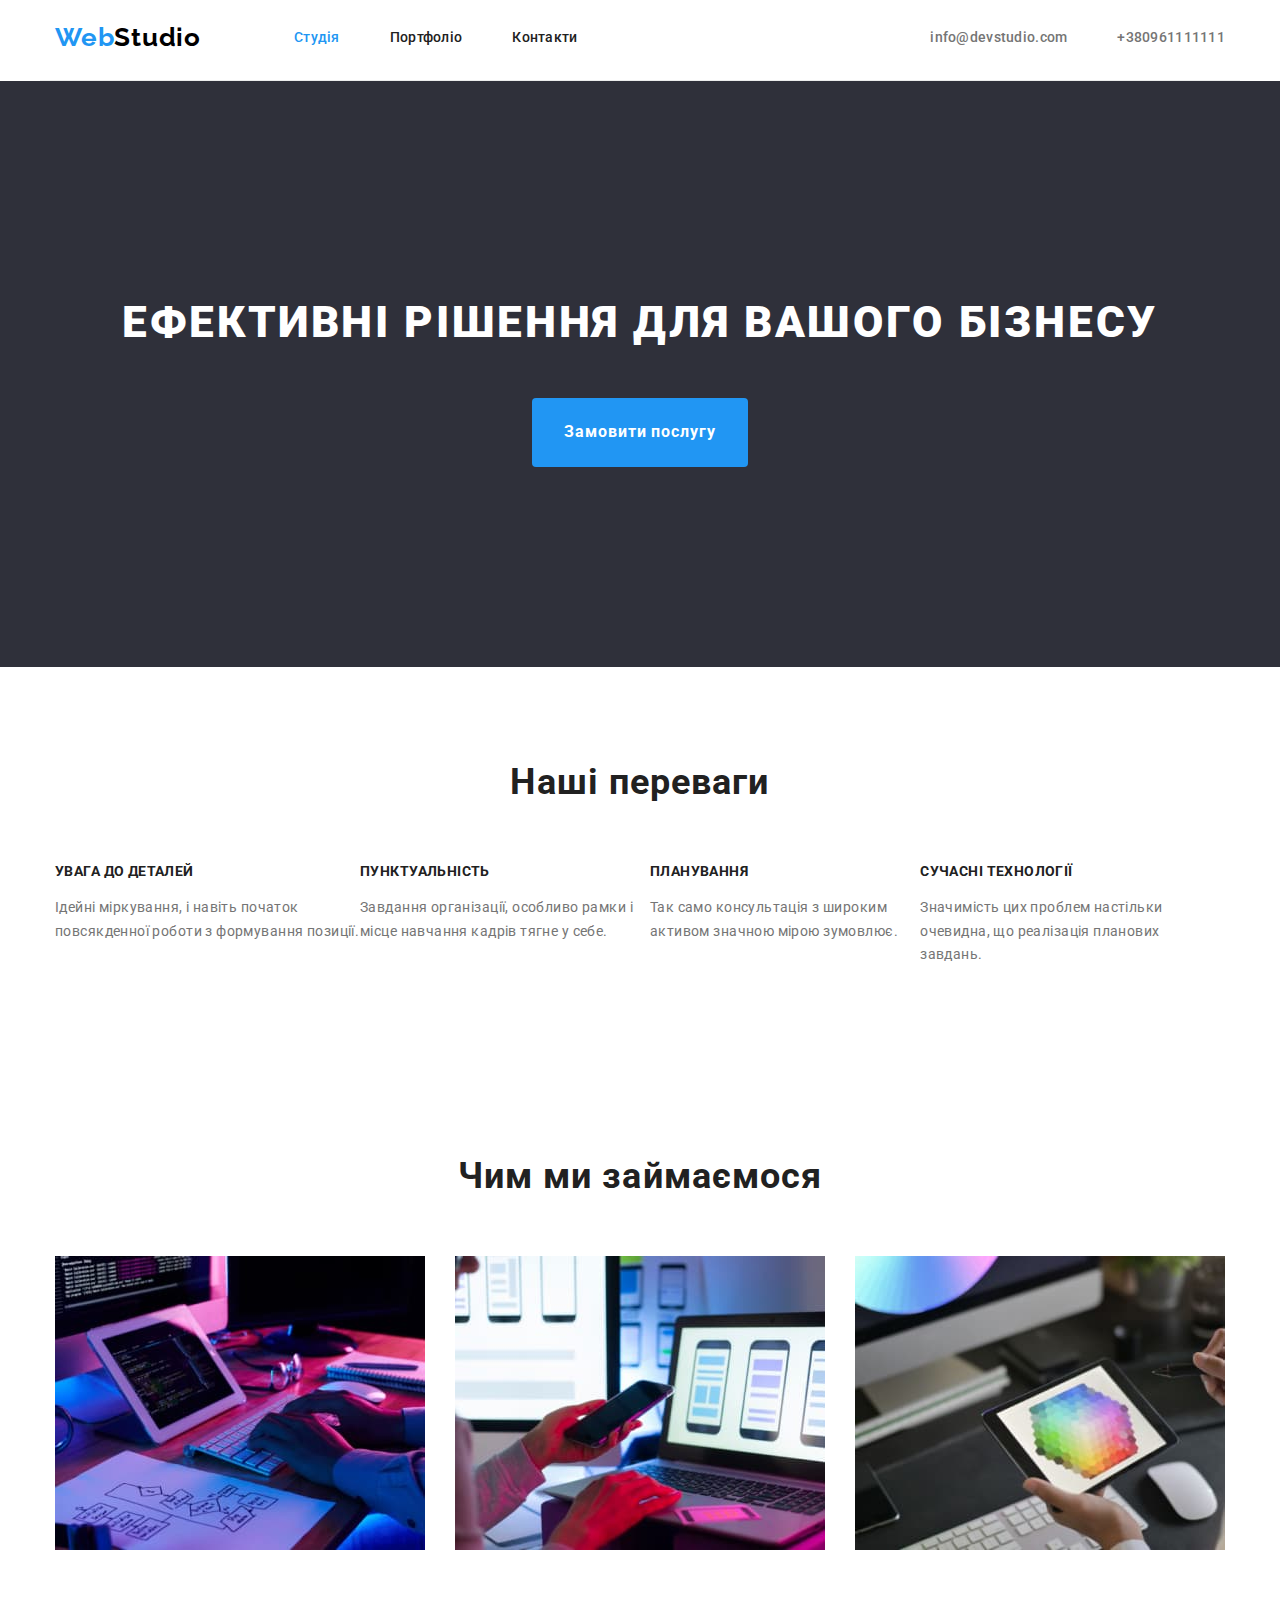
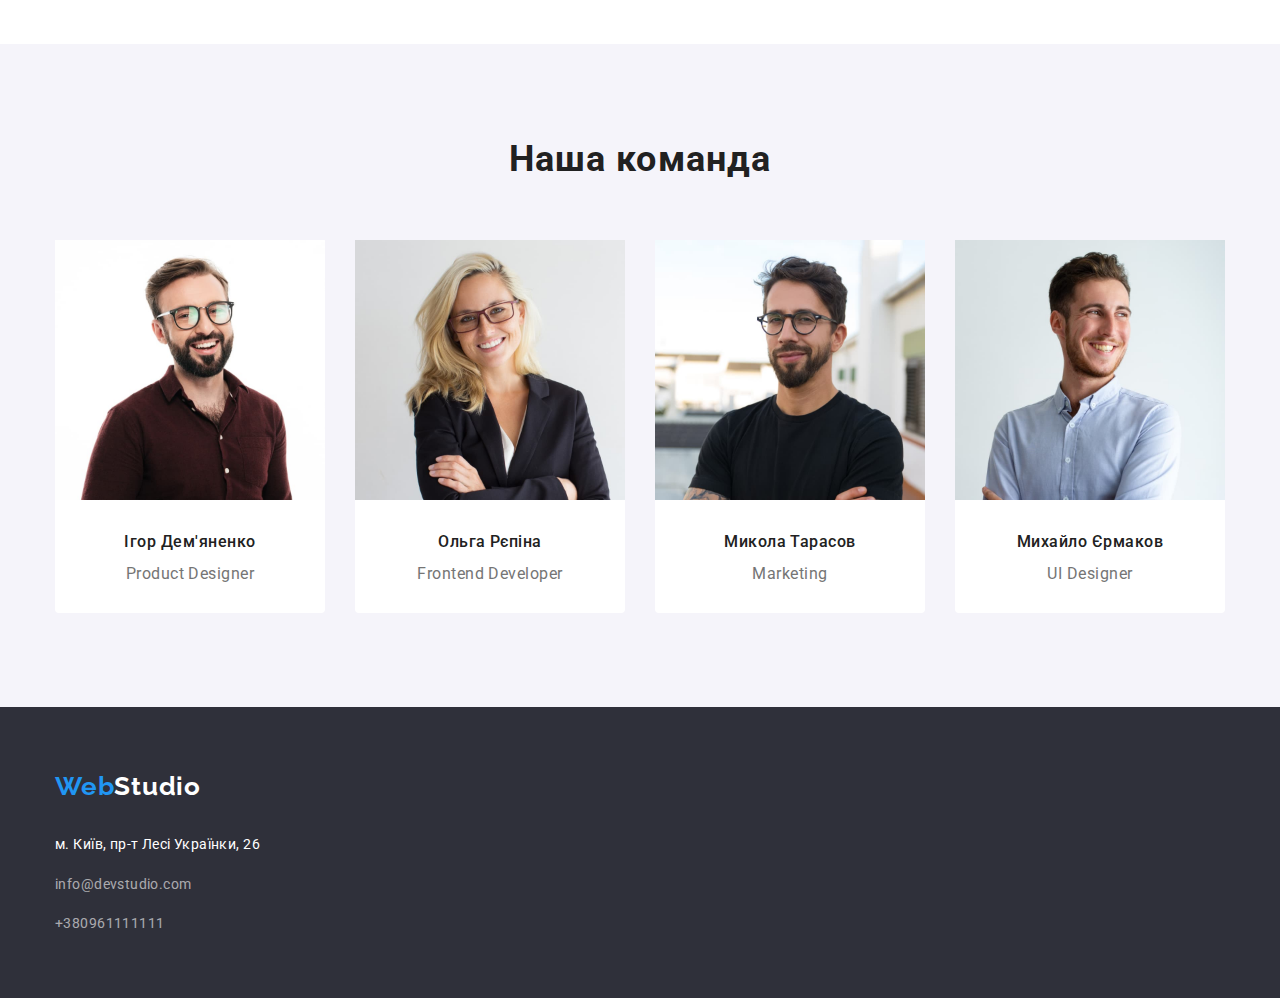
==== index.html @ b3b2affd "css оформлення портфоліо та головної сторінки" ====
<!DOCTYPE html>
<html lang="uk">
  <head>
    <meta charset="UTF-8" />
    <meta http-equiv="X-UA-Compatible" content="IE=edge" />
    <meta name="viewport" content="width=device-width, initial-scale=1.0" />
    <title>Студія</title>
    <link
      rel="stylesheet"
      href="https://cdnjs.cloudflare.com/ajax/libs/modern-normalize/1.1.0/modern-normalize.min.css"
    />
    <link rel="preconnect" href="https://fonts.googleapis.com" />
    <link rel="preconnect" href="https://fonts.gstatic.com" crossorigin />
    <link
      href="https://fonts.googleapis.com/css2?family=Raleway:wght@700&family=Roboto:wght@400;500;700;900&display=swap"
      rel="stylesheet"
    />
    <link rel="stylesheet" href="./css/styles.css" />
  </head>

  <body>
    <header class="main-hearer">
      <div class="container main-header">
        <a class="logo" href="index.html">
          <span class="accent">Web</span>Studio</a
        >

        <nav>
          <ul class="header site-header">
            <li class="item">
              <a class="link active" href="index.html">Студія</a>
            </li>
            <li class="item">
              <a class="link" href="portfolio.html">Портфоліо</a>
            </li>
            <li class="item"><a class="link" href="">Контакти</a></li>
          </ul>
        </nav>

        <ul class="header contact-header">
          <li class="item">
            <a class="contact" href="mailto:info@devstudio.com"
              >info@devstudio.com</a
            >
          </li>
          <li class="item">
            <a class="contact" href="tel:+380961111111">+380961111111</a>
          </li>
        </ul>
      </div>
    </header>

    <main>
      <section class="hero section">
        <div class="container">
          <h1 class="hero-title">ЕФЕКТИВНІ РІШЕННЯ ДЛЯ ВАШОГО БІЗНЕСУ</h1>
          <button class="button hero-btn" type="button">
            Замовити послугу
          </button>
        </div>
      </section>

      <section class="features section">
        <div class="container">
          <h2 class="section-title">Наші переваги</h2>
          <ul class="features-content">
            <li>
              <h3 class="features-title">УВАГА ДО ДЕТАЛЕЙ</h3>
              <p class="features-text">
                Ідейні міркування, і навіть початок повсякденної роботи з
                формування позиції.
              </p>
            </li>
            <li>
              <h3 class="features-title">ПУНКТУАЛЬНІСТЬ</h3>
              <p class="features-text">
                Завдання організації, особливо рамки і місце навчання кадрів
                тягне у себе.
              </p>
            </li>
            <li>
              <h3 class="features-title">ПЛАНУВАННЯ</h3>
              <p class="features-text">
                Так само консультація з широким активом значною мірою зумовлює.
              </p>
            </li>
            <li>
              <h3 class="features-title">СУЧАСНІ ТЕХНОЛОГІЇ</h3>
              <p class="features-text">
                Значимість цих проблем настільки очевидна, що реалізація
                планових завдань.
              </p>
            </li>
          </ul>
        </div>
      </section>

      <section class="section section-work">
        <div class="container">
          <h2 class="section-title">Чим ми займаємося</h2>
          <ul class="work">
            <li class="work-example">
              <img src="./images/z1.jpg" alt="Робочий стіл" width="370" />
            </li>
            <li class="work-example">
              <img src="./images/z2.jpg" alt="Ноутбук та телефон" width="370" />
            </li>
            <li class="work-example">
              <img src="./images/z3.jpg" alt="Планшет" width="370" />
            </li>
          </ul>
        </div>
      </section>

      <section class="team section">
        <div class="container">
          <h2 class="section-title">Наша команда</h2>
          <ul class="team-content">
            <li class="team-page">
              <img
                class="team-photo"
                src="./images/k1.jpg"
                alt="Ігор Дем'яненко"
                width="270"
              />
              <h3 class="team-head">Ігор Дем'яненко</h3>
              <p class="team-text">Product Designer</p>
            </li>
            <li class="team-page">
              <img
                class="team-photo"
                src="./images/k2.jpg"
                alt="Ольга Рєпіна"
                width="270"
              />
              <h3 class="team-head">Ольга Рєпіна</h3>
              <p class="team-text">Frontend Developer</p>
            </li>
            <li class="team-page">
              <img
                class="team-photo"
                src="./images/k3.jpg"
                alt="Микола Тарасов"
                width="270"
              />
              <h3 class="team-head">Микола Тарасов</h3>
              <p class="team-text">Marketing</p>
            </li>
            <li class="team-page">
              <img
                class="team-photo"
                src="./images/k4.jpg"
                alt="Михайло Єрмаков"
                width="270"
              />
              <h3 class="team-head">Михайло Єрмаков</h3>
              <p class="team-text">UI Designer</p>
            </li>
          </ul>
        </div>
      </section>
    </main>

    <footer class="footer">
      <div class="container">
        <a class="logo" href="index.html"
          ><span class="accent">Web</span>Studio</a
        >
        <address class="adress">
          <ul>
            <li class="adress-mapa">
              <a
                class="mapa-link"
                href="https://www.google.com.ua/maps/place/%D0%B1%D1%83%D0%BB.+%D0%9B%D0%B5%D1%81%D0%B8+%D0%A3%D0%BA%D1%80%D0%B0%D0%B8%D0%BD%D0%BA%D0%B8,+26,+%D0%9A%D0%B8%D0%B5%D0%B2,+02000/@50.4265807,30.5361971,17z/data=!3m1!4b1!4m5!3m4!1s0x40d4cf0e033ecbe9:0x57a4dffefec77da0!8m2!3d50.4265807!4d30.5383858?hl=ru"
                target="_blank"
                rel="noopener noreferrer"
                >м. Київ, пр-т Лесі Українки, 26</a
              >
            </li>
            <li class="item">
              <a class="contact" href="mailto:info@devstudio.com"
                >info@devstudio.com</a
              >
            </li>
            <li class="item">
              <a class="contact" href="tel:+380961111111">+380961111111</a>
            </li>
          </ul>
        </address>
      </div>
    </footer>
  </body>
</html>
---- css/styles.css ----
:root{
    --primery-text-color: #757575;
    --accent-color: #2196F3;
    --primery-white-color: #FFFFFF;
    --primery-grey-color: #212121;
    --primery-black-color: #000000;
    --backgrounh-primery-color: #F5F5F5;
    --backgrounh-secondary-color: #F5F4FA;
    --backgrounh-third-color: #2F303A;
    --ramka-color: #EEEEEE;
}

body{
    font-family: "Roboto", sans-serif;
    color: var(--primery-text-color);
}

a{
    text-decoration: none;
}

li{
    list-style: none;
}

h1,
h2,
h3,
h4,
h5,
h6,
ul,
p{
    margin: 0;
    padding: 0;
}

.button{
    cursor: pointer;
    border-radius: 4px;
    padding-top: 18px;
    padding-bottom: 19px;
    border: 1px solid transparent;
}

/* Контейнер */

.container{
    width: 1200px;
    margin: 0 auto;
    padding-right: 15px;
    padding-left: 15px;
}



/* Логотип */
.main-hearer{
    background-color: var(--primery-white-color) ;
}

.logo .accent {
    color: var(--accent-color);
}

.logo{
    font-family: 'Raleway', sans-serif;
    font-weight: 700;
    font-size: 26px;
    line-height: 1.2;
    letter-spacing: 0.03em;
    color: var(--primery-black-color)
}

/*  Шапка */
.header{
    font-weight: 500;
    font-size: 14px;
    line-height: 1.1;
    letter-spacing: 0.02em;
}

.header .item{
    padding-top: 30px;
    padding-bottom: 34px;
}

.main-header{
    display: flex;
    align-items: center;
    border-bottom: 1px solid #ECECEC;
}

.main-header .logo{
    margin-right: 93px;
    padding-top: 22px;
    padding-bottom: 27px;
}
.site-header{
    display: flex;
    padding: 0;
}

.site-header .item:not(:last-child)
 {
    margin-right: 50px;
}

.contact-header{
    display: flex;
    margin-left: auto;
}
.contact-header .item:not(:last-child){
    margin-right: 50px;
}


.header .link{
    color: var(--primery-grey-color);
}

.header .active {
    color: var(--accent-color);
}

.header .contact{
    color: var(--primery-text-color);
}

.header .link:hover,
.header .link:focus,
.header .contact:hover,
.header .contact:focus {
    color: var(--accent-color);
}



.section{
    padding-top: 94px;
    padding-bottom: 94px;
}

/* Герой */
.hero{
    text-align: center;
    background-color: var(--backgrounh-third-color);
    padding-top: 211px;
    padding-bottom: 200px;
}

.hero-title{
    font-weight: 900;
    font-size: 44px;
    line-height: 1.4;
    letter-spacing: 0.06em;
    text-transform: uppercase;
    color: var(--primery-white-color);

    margin-bottom: 44px;
}

.hero-btn{
    width: 216px; ;
    font-weight: 700;
    font-size: 16px;
    line-height: 1.9;
    letter-spacing: 0.06em;
    color: var(--primery-white-color);
    background-color: var(--accent-color);
}

/* Наші переваги */
.features{
background-color: var(--primery-white-color););
}

.features-content{
    display: flex;
}

.features-title{
    font-size: 14px;
    line-height: 1.1;
    letter-spacing: 0.03em;
    text-transform: uppercase;
    color: var(--primery-grey-color);

    display: inline-block;
    margin-bottom: 16px;
}

.features-text{
    font-size: 14px;
    line-height: 1.7;
    letter-spacing: 0.03em;
}

.section-title{
    font-size: 36px;
    line-height: 1.2;
    text-align: center;
    letter-spacing: 0.03em;
    color: var(--primery-grey-color);

    margin-bottom: 58px;
}
.section-work{
    background-color: var(--primery-white-color);
}

.work{
    font-size: 0;

    display: flex;
    justify-content: space-between;
}

/* Наша команда */

.team{
    background-color: var(--backgrounh-secondary-color);
}

.team-page{
    font-size: 0;

    background-color: var(--primery-white-color);
    border-radius: 0px 0px 4px 4px;
    text-align: center;
    padding-bottom: 30px;
}

.team-head{
    font-weight: 500;
    font-size: 16px;
    line-height: 1.2;
    letter-spacing: 0.03em;
    color: var(--primery-grey-color);

    margin-bottom: 13px;
}

.team-text{
    font-size: 16px;
    line-height: 1.2;
    letter-spacing: 0.03em;
}

.team-content{
    display: flex;
    justify-content: space-between;
}
.team-photo{
    margin-bottom: 32px;
}

/* Футер */
.footer{
    background-color: var(--backgrounh-third-color);

    padding-top: 64px;
    padding-bottom: 63px;
}

.footer .logo{
    color: var(--primery-white-color);
    display: inline-block;
    margin-bottom: 31px;
}

.adress{
    font-style: normal;
    font-size: 14px;
    line-height: 1.7;
    letter-spacing: 0.03em;
}

.adress-mapa{
    margin-bottom: 16px;
}

.mapa-link{  
    color: var(--primery-white-color);
    display: inline-block;
    margin-bottom: 0;
}

.adress .contact{
    color: rgba(255, 255, 255, 0.6);
}

.adress .item:not(:last-child){
    margin-bottom: 15px;
}

.adress .contact:hover,
.adress .contact:focus{
    color: var(--accent-color);
}


/* Портфоліо */

.main-portfolio{
    background-color: var(--primery-white-color);
}

.portfolio-title{
    margin-bottom: 58px;
    text-align: center;
}

/* Фільтер */

.filters{
    display: flex;
    justify-content: center;
    margin-bottom: 50px;
}
.filters-btn{
    min-width: 130px;
    font-weight: 500;
    font-size: 16px;
    line-height: 1.6;
    letter-spacing: 0.03em;
    color: var(--primery-grey-color);
    background-color: var(--backgrounh-secondary-color);
    
    padding-top: 12px;
    padding-bottom: 13px;
}


.filters > .filters-item:not(:last-child){
    margin-right: 8px;
}


.filters-btn:hover,
.filters-btn:focus{
    color: var(--primery-white-color);
    background-color: var(--accent-color);
}

.preview{
    display: flex;
    flex-wrap: wrap;
}

.preview .preview-link{
    display: inline-block;
}

.preview .item{
    font-size: 0;
    
    margin-right: 30px;
    margin-bottom: 30px;
    background-color: var(--primery-white-color);
    width: 370px;
}

.preview .item:nth-child(3n){
    margin-right: 0px;
}

.preview .item:nth-last-child(-n+3) {
    margin-bottom: 0px;
}

.preview .item-content{
    border-left: 1px solid var(--ramka-color);
    border-right: 1px solid var(--ramka-color);
    border-bottom: 1px solid var(--ramka-color);

    padding-top: 31px;
    padding-left: 23px;
    padding-bottom: 25px;
}

.preview-title{
    font-size: 18px;
    line-height: 2;
    letter-spacing: 0.06em;
    color: var(--primery-grey-color);

    margin-bottom: 20px;
}
.preview-text{
    font-size: 16px;
    line-height: 1.9;
    letter-spacing: 0.03em;
    color: var(--primery-text-color);
}
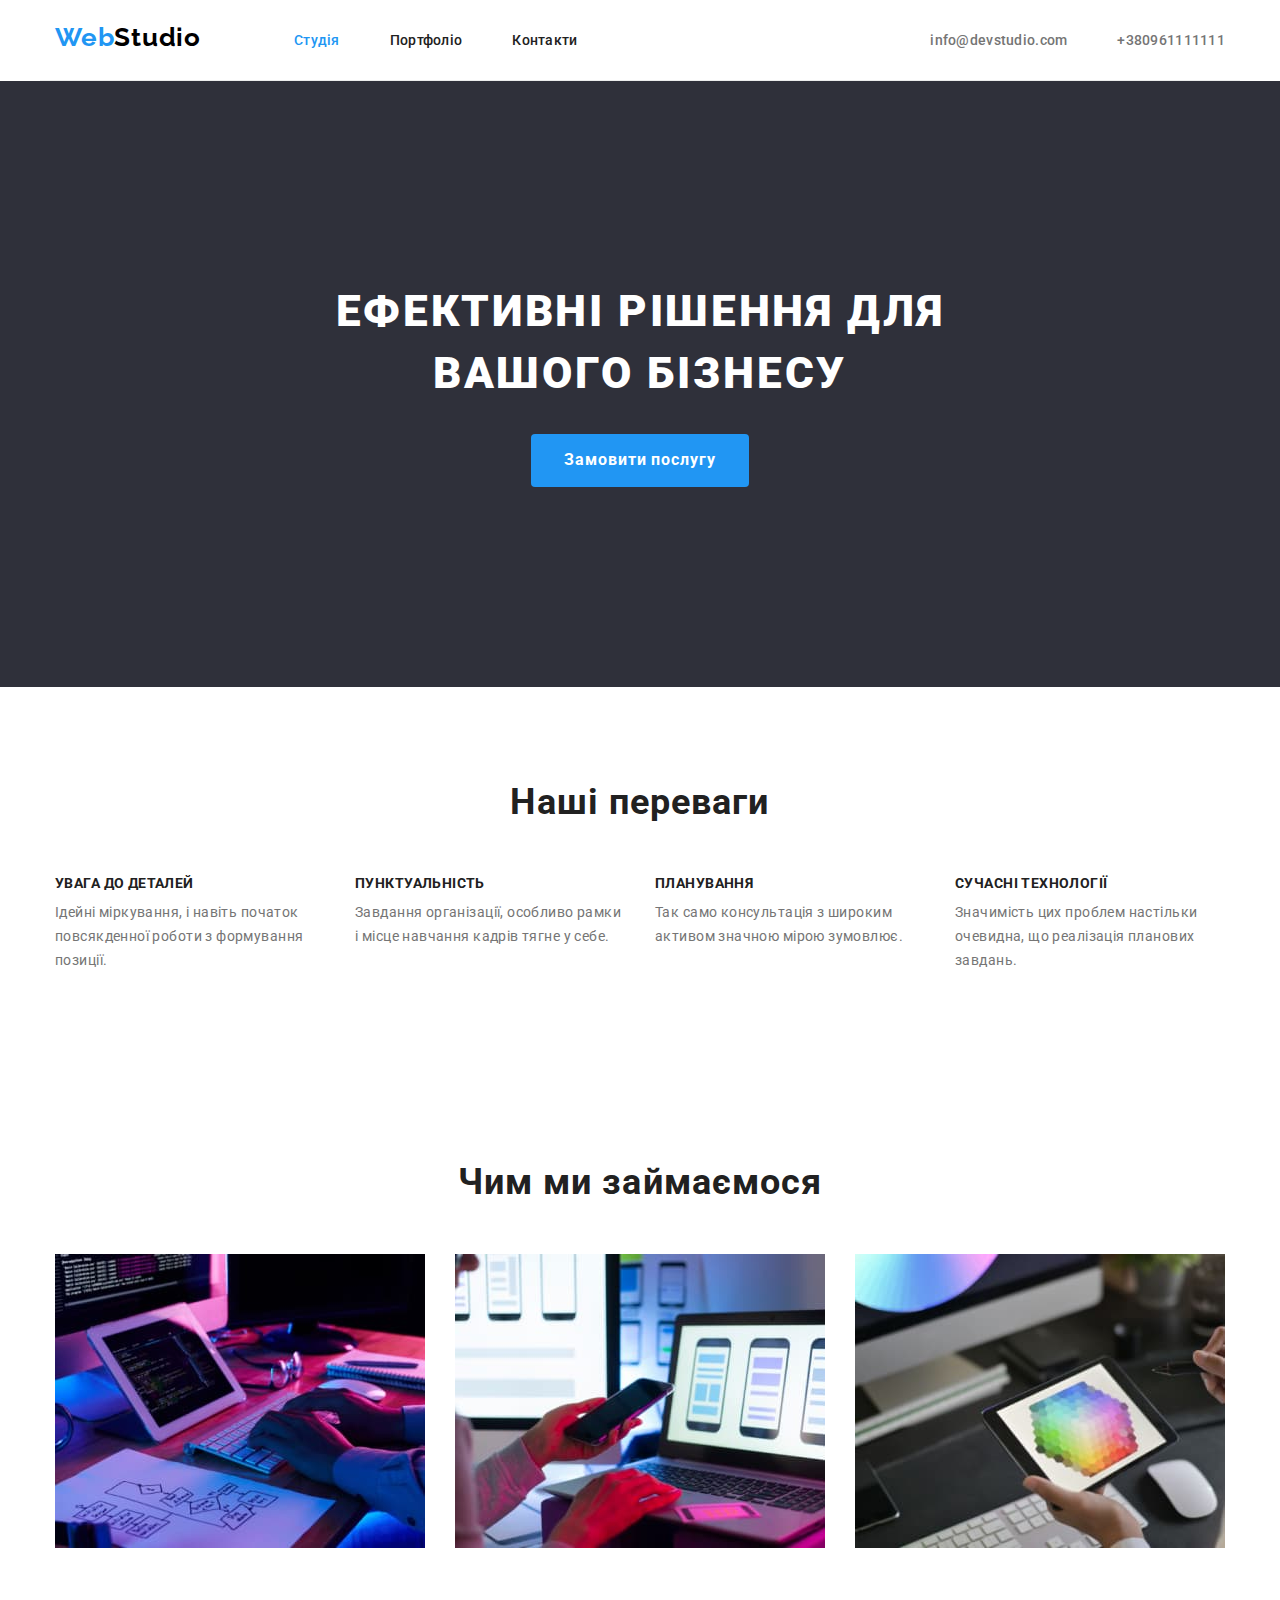
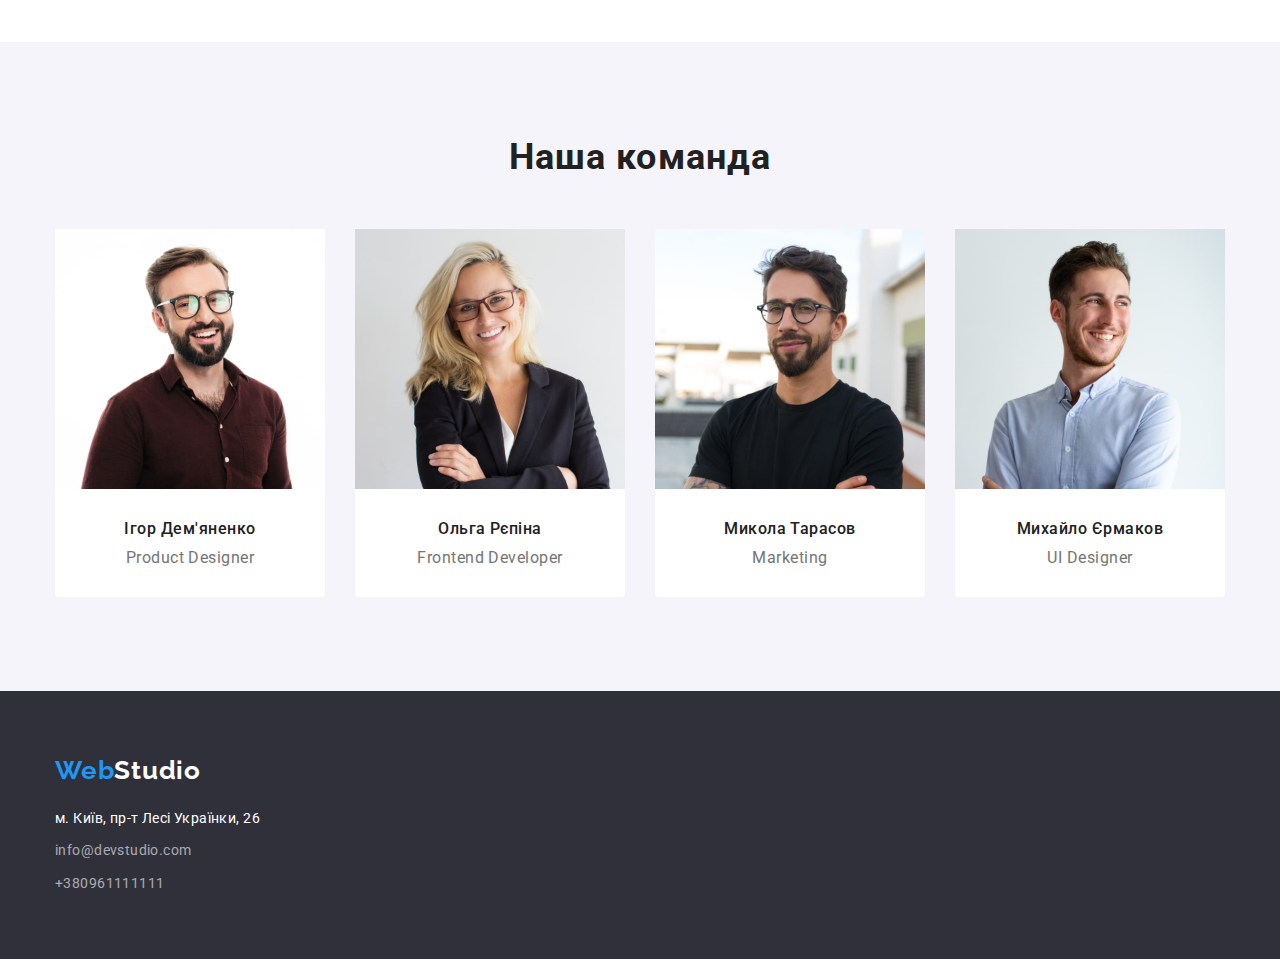
==== commit c801af11: "Доопрацювання css падингів і марджинів" ====
--- a/index.html
+++ b/index.html
@@ -19,7 +19,7 @@
   </head>
 
   <body>
-    <header class="main-hearer">
+    <header class="chif-header">
       <div class="container main-header">
         <a class="logo" href="index.html">
           <span class="accent">Web</span>Studio</a
@@ -64,27 +64,27 @@
         <div class="container">
           <h2 class="section-title">Наші переваги</h2>
           <ul class="features-content">
-            <li>
+            <li class="features-list-item">
               <h3 class="features-title">УВАГА ДО ДЕТАЛЕЙ</h3>
               <p class="features-text">
                 Ідейні міркування, і навіть початок повсякденної роботи з
                 формування позиції.
               </p>
             </li>
-            <li>
+            <li class="features-list-item">
               <h3 class="features-title">ПУНКТУАЛЬНІСТЬ</h3>
               <p class="features-text">
                 Завдання організації, особливо рамки і місце навчання кадрів
                 тягне у себе.
               </p>
             </li>
-            <li>
+            <li class="features-list-item">
               <h3 class="features-title">ПЛАНУВАННЯ</h3>
               <p class="features-text">
                 Так само консультація з широким активом значною мірою зумовлює.
               </p>
             </li>
-            <li>
+            <li class="features-list-item">
               <h3 class="features-title">СУЧАСНІ ТЕХНОЛОГІЇ</h3>
               <p class="features-text">
                 Значимість цих проблем настільки очевидна, що реалізація
@@ -168,7 +168,7 @@
         >
         <address class="adress">
           <ul>
-            <li class="adress-mapa">
+            <li class="item adress-mapa">
               <a
                 class="mapa-link"
                 href="https://www.google.com.ua/maps/place/%D0%B1%D1%83%D0%BB.+%D0%9B%D0%B5%D1%81%D0%B8+%D0%A3%D0%BA%D1%80%D0%B0%D0%B8%D0%BD%D0%BA%D0%B8,+26,+%D0%9A%D0%B8%D0%B5%D0%B2,+02000/@50.4265807,30.5361971,17z/data=!3m1!4b1!4m5!3m4!1s0x40d4cf0e033ecbe9:0x57a4dffefec77da0!8m2!3d50.4265807!4d30.5383858?hl=ru"
--- a/css/styles.css
+++ b/css/styles.css
@@ -38,8 +38,6 @@
 .button{
     cursor: pointer;
     border-radius: 4px;
-    padding-top: 18px;
-    padding-bottom: 19px;
     border: 1px solid transparent;
 }
 
@@ -55,7 +53,7 @@
 
 
 /* Логотип */
-.main-hearer{
+.chif-header{
     background-color: var(--primery-white-color) ;
 }
 
@@ -81,8 +79,8 @@
 }
 
 .header .item{
-    padding-top: 30px;
-    padding-bottom: 34px;
+    padding-top: 32px;
+    padding-bottom: 31px;
 }
 
 .main-header{
@@ -145,27 +143,32 @@
 .hero{
     text-align: center;
     background-color: var(--backgrounh-third-color);
-    padding-top: 211px;
+    padding-top: 200px;
     padding-bottom: 200px;
 }
 
 .hero-title{
-    font-weight: 900;
-    font-size: 44px;
-    line-height: 1.4;
-    letter-spacing: 0.06em;
-    text-transform: uppercase;
-    color: var(--primery-white-color);
-
-    margin-bottom: 44px;
-}
-
-.hero-btn{
-    width: 216px; ;
+    width: 696px;
+        /* text-align: center; */
+        font-weight: 900;
+        font-size: 44px;
+        line-height: 1.4;
+        letter-spacing: 0.06em;
+        margin-right: auto;
+        margin-left: auto;
+        margin-bottom: 30px;
+
+        text-transform: uppercase;
+        color: var(--primery-white-color);
+}
+
+
+.hero-btn{ 
     font-weight: 700;
     font-size: 16px;
     line-height: 1.9;
     letter-spacing: 0.06em;
+    padding: 10px 32px;
     color: var(--primery-white-color);
     background-color: var(--accent-color);
 }
@@ -187,13 +190,20 @@
     color: var(--primery-grey-color);
 
     display: inline-block;
-    margin-bottom: 16px;
+    margin-bottom: 10px;
 }
 
 .features-text{
     font-size: 14px;
     line-height: 1.7;
     letter-spacing: 0.03em;
+}
+.features-list-item{
+    width: 270px;
+}
+
+.features-list-item:not(:last-child){
+    margin-right: 30px;
 }
 
 .section-title{
@@ -202,8 +212,7 @@
     text-align: center;
     letter-spacing: 0.03em;
     color: var(--primery-grey-color);
-
-    margin-bottom: 58px;
+    margin-bottom: 50px;
 }
 .section-work{
     background-color: var(--primery-white-color);
@@ -238,7 +247,7 @@
     letter-spacing: 0.03em;
     color: var(--primery-grey-color);
 
-    margin-bottom: 13px;
+    margin-bottom: 10px;
 }
 
 .team-text{
@@ -252,7 +261,7 @@
     justify-content: space-between;
 }
 .team-photo{
-    margin-bottom: 32px;
+    margin-bottom: 30px;
 }
 
 /* Футер */
@@ -266,7 +275,7 @@
 .footer .logo{
     color: var(--primery-white-color);
     display: inline-block;
-    margin-bottom: 31px;
+    margin-bottom: 20px;
 }
 
 .adress{
@@ -276,9 +285,6 @@
     letter-spacing: 0.03em;
 }
 
-.adress-mapa{
-    margin-bottom: 16px;
-}
 
 .mapa-link{  
     color: var(--primery-white-color);
@@ -291,7 +297,7 @@
 }
 
 .adress .item:not(:last-child){
-    margin-bottom: 15px;
+    margin-bottom: 9px;
 }
 
 .adress .contact:hover,
@@ -319,16 +325,14 @@
     margin-bottom: 50px;
 }
 .filters-btn{
-    min-width: 130px;
-    font-weight: 500;
+    min-width: 73px;     
     font-size: 16px;
     line-height: 1.6;
     letter-spacing: 0.03em;
     color: var(--primery-grey-color);
     background-color: var(--backgrounh-secondary-color);
     
-    padding-top: 12px;
-    padding-bottom: 13px;
+    padding: 6px 22px;
 }
 
 
@@ -347,6 +351,7 @@
     display: flex;
     flex-wrap: wrap;
 }
+
 
 .preview .preview-link{
     display: inline-block;
@@ -374,9 +379,7 @@
     border-right: 1px solid var(--ramka-color);
     border-bottom: 1px solid var(--ramka-color);
 
-    padding-top: 31px;
-    padding-left: 23px;
-    padding-bottom: 25px;
+    padding: 20px 23px;
 }
 
 .preview-title{
@@ -385,7 +388,7 @@
     letter-spacing: 0.06em;
     color: var(--primery-grey-color);
 
-    margin-bottom: 20px;
+    margin-bottom: 4px;
 }
 .preview-text{
     font-size: 16px;
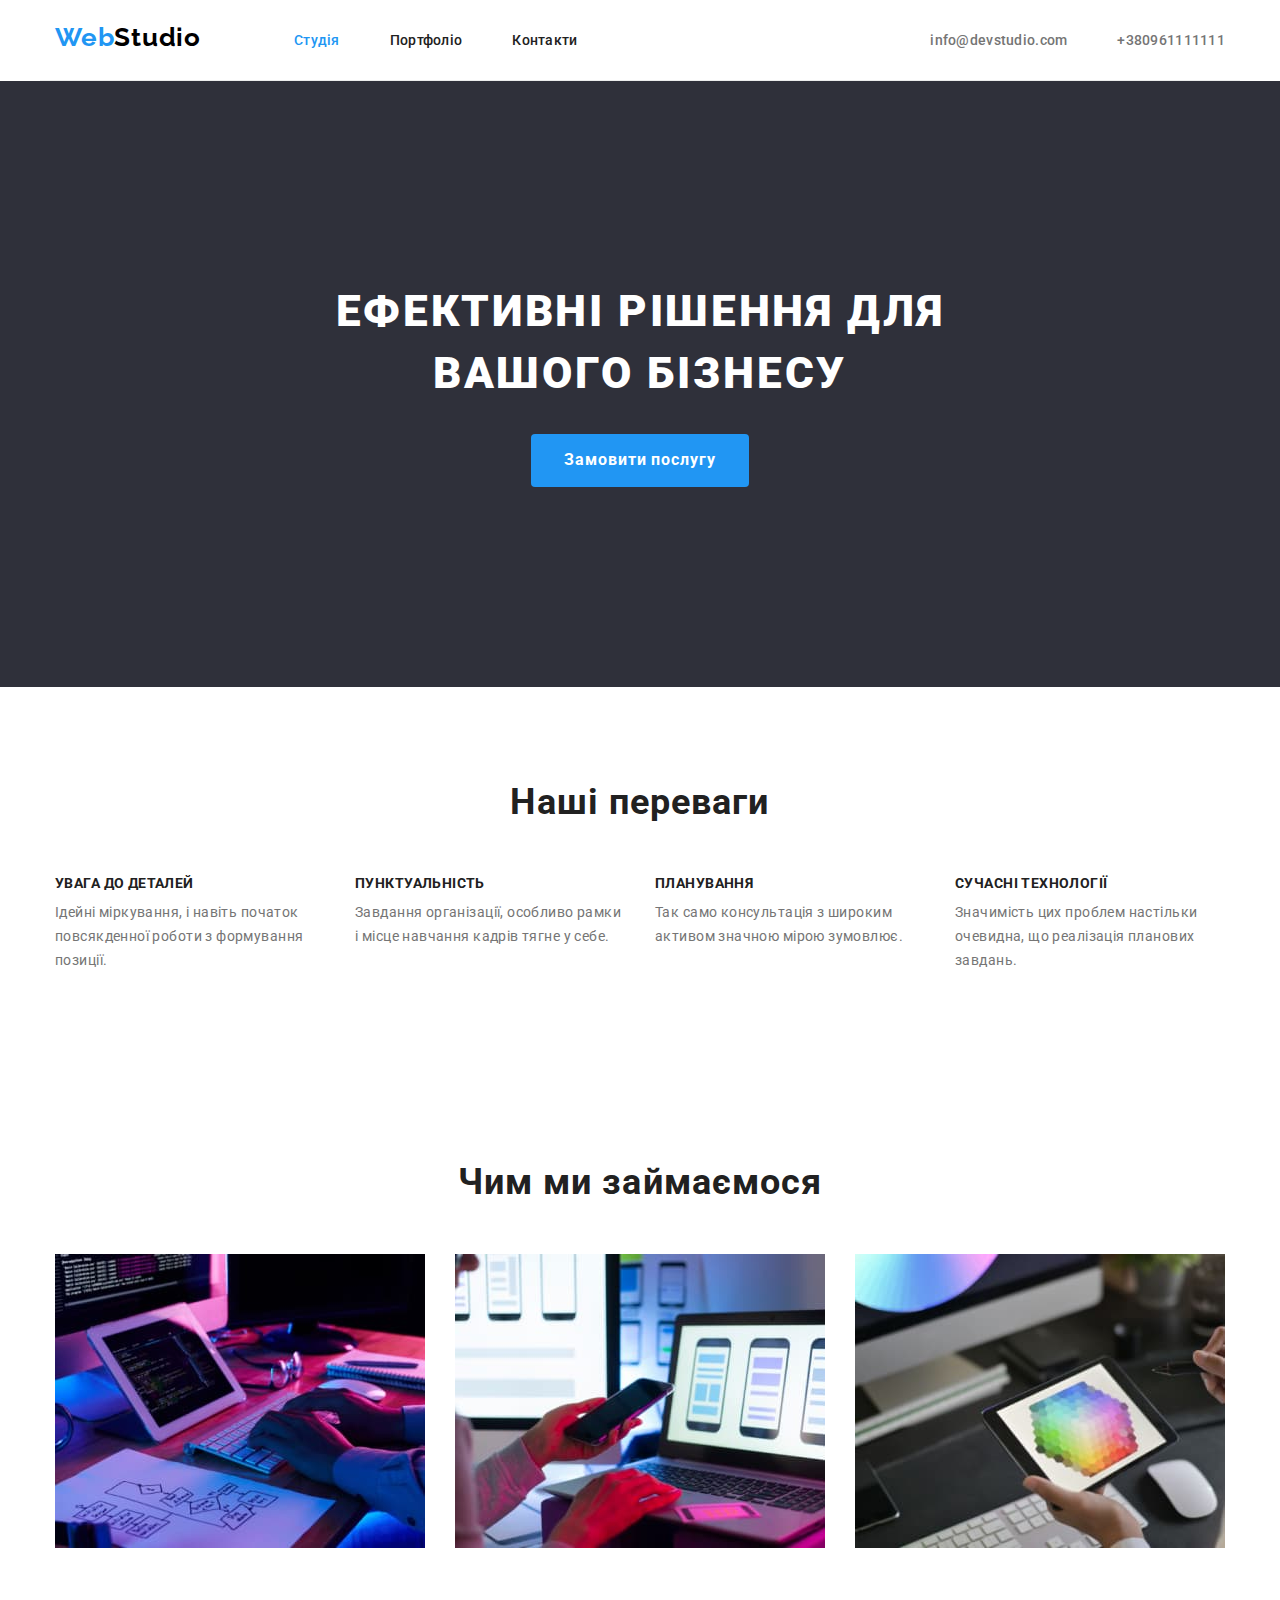
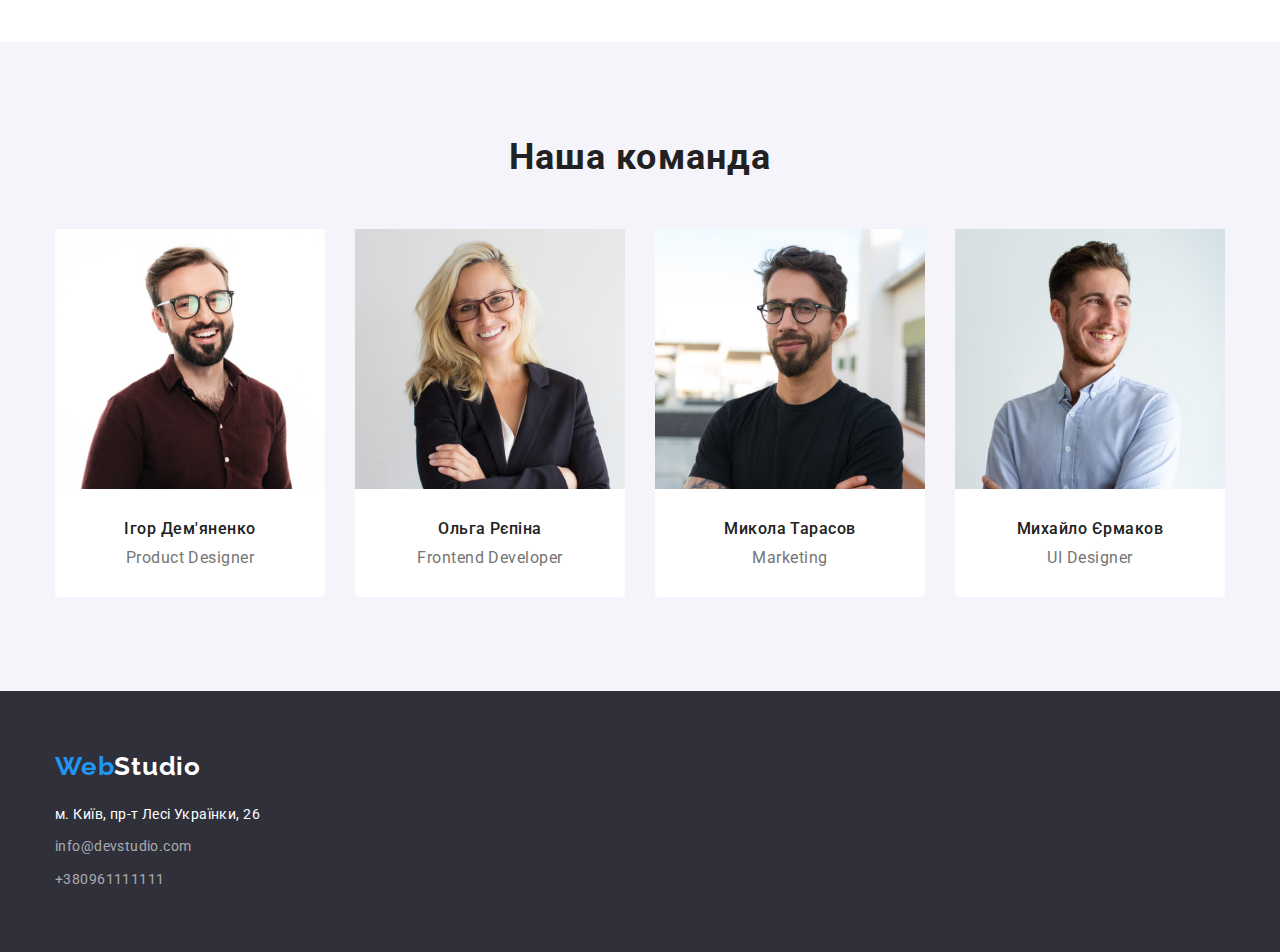
==== commit fb2b8f18: "Доопрацювання назв класів" ====
--- a/index.html
+++ b/index.html
@@ -19,39 +19,47 @@
   </head>
 
   <body>
-    <header class="chif-header">
-      <div class="container main-header">
-        <a class="logo" href="index.html">
+    <header class="main-header">
+      <div class="container main-header-content">
+        <a class="main-header-logo logo" href="index.html">
           <span class="accent">Web</span>Studio</a
         >
 
-        <nav>
-          <ul class="header site-header">
-            <li class="item">
-              <a class="link active" href="index.html">Студія</a>
-            </li>
-            <li class="item">
-              <a class="link" href="portfolio.html">Портфоліо</a>
-            </li>
-            <li class="item"><a class="link" href="">Контакти</a></li>
+        <nav class="navigation">
+          <ul class="navigation-list">
+            <li class="navigation-list-item">
+              <a class="navigation-list-link active" href="index.html"
+                >Студія</a
+              >
+            </li>
+            <li class="navigation-list-item">
+              <a class="navigation-list-link" href="portfolio.html"
+                >Портфоліо</a
+              >
+            </li>
+            <li class="navigation-list-item">
+              <a class="navigation-list-link" href="">Контакти</a>
+            </li>
           </ul>
         </nav>
 
-        <ul class="header contact-header">
-          <li class="item">
-            <a class="contact" href="mailto:info@devstudio.com"
+        <ul class="contact-list">
+          <li class="contact-list-item">
+            <a class="contact-list-link" href="mailto:info@devstudio.com"
               >info@devstudio.com</a
             >
           </li>
-          <li class="item">
-            <a class="contact" href="tel:+380961111111">+380961111111</a>
+          <li class="contact-list-item">
+            <a class="contact-list-link" href="tel:+380961111111"
+              >+380961111111</a
+            >
           </li>
         </ul>
       </div>
     </header>
 
     <main>
-      <section class="hero section">
+      <section class="section hero">
         <div class="container">
           <h1 class="hero-title">ЕФЕКТИВНІ РІШЕННЯ ДЛЯ ВАШОГО БІЗНЕСУ</h1>
           <button class="button hero-btn" type="button">
@@ -60,7 +68,7 @@
         </div>
       </section>
 
-      <section class="features section">
+      <section class="section features">
         <div class="container">
           <h2 class="section-title">Наші переваги</h2>
           <ul class="features-content">
@@ -112,11 +120,11 @@
         </div>
       </section>
 
-      <section class="team section">
+      <section class="section team">
         <div class="container">
           <h2 class="section-title">Наша команда</h2>
-          <ul class="team-content">
-            <li class="team-page">
+          <ul class="team-list">
+            <li class="team-item">
               <img
                 class="team-photo"
                 src="./images/k1.jpg"
@@ -126,7 +134,7 @@
               <h3 class="team-head">Ігор Дем'яненко</h3>
               <p class="team-text">Product Designer</p>
             </li>
-            <li class="team-page">
+            <li class="team-item">
               <img
                 class="team-photo"
                 src="./images/k2.jpg"
@@ -136,7 +144,7 @@
               <h3 class="team-head">Ольга Рєпіна</h3>
               <p class="team-text">Frontend Developer</p>
             </li>
-            <li class="team-page">
+            <li class="team-item">
               <img
                 class="team-photo"
                 src="./images/k3.jpg"
@@ -146,7 +154,7 @@
               <h3 class="team-head">Микола Тарасов</h3>
               <p class="team-text">Marketing</p>
             </li>
-            <li class="team-page">
+            <li class="team-item">
               <img
                 class="team-photo"
                 src="./images/k4.jpg"
@@ -161,29 +169,31 @@
       </section>
     </main>
 
-    <footer class="footer">
+    <footer class="main-footer">
       <div class="container">
-        <a class="logo" href="index.html"
+        <a class="main-footer-logo logo" href="index.html"
           ><span class="accent">Web</span>Studio</a
         >
         <address class="adress">
-          <ul>
-            <li class="item adress-mapa">
+          <ul class="adress-list">
+            <li class="adress-list-item">
               <a
-                class="mapa-link"
+                class="adress-list-mapa"
                 href="https://www.google.com.ua/maps/place/%D0%B1%D1%83%D0%BB.+%D0%9B%D0%B5%D1%81%D0%B8+%D0%A3%D0%BA%D1%80%D0%B0%D0%B8%D0%BD%D0%BA%D0%B8,+26,+%D0%9A%D0%B8%D0%B5%D0%B2,+02000/@50.4265807,30.5361971,17z/data=!3m1!4b1!4m5!3m4!1s0x40d4cf0e033ecbe9:0x57a4dffefec77da0!8m2!3d50.4265807!4d30.5383858?hl=ru"
                 target="_blank"
                 rel="noopener noreferrer"
                 >м. Київ, пр-т Лесі Українки, 26</a
               >
             </li>
-            <li class="item">
-              <a class="contact" href="mailto:info@devstudio.com"
+            <li class="adress-list-item">
+              <a class="adress-list-link" href="mailto:info@devstudio.com"
                 >info@devstudio.com</a
               >
             </li>
-            <li class="item">
-              <a class="contact" href="tel:+380961111111">+380961111111</a>
+            <li class="adress-list-item">
+              <a class="adress-list-link" href="tel:+380961111111"
+                >+380961111111</a
+              >
             </li>
           </ul>
         </address>
--- a/css/styles.css
+++ b/css/styles.css
@@ -53,7 +53,7 @@
 
 
 /* Логотип */
-.chif-header{
+.main-header{
     background-color: var(--primery-white-color) ;
 }
 
@@ -71,64 +71,69 @@
 }
 
 /*  Шапка */
-.header{
+.navigation-list,
+.contact-list{
     font-weight: 500;
     font-size: 14px;
     line-height: 1.1;
     letter-spacing: 0.02em;
 }
 
-.header .item{
+.contact-list{
+    display: flex;
+    margin-left: auto;
+}
+
+.navigation-list-item,
+.contact-list-item{
     padding-top: 32px;
     padding-bottom: 31px;
 }
 
-.main-header{
+.main-header-content{
     display: flex;
     align-items: center;
     border-bottom: 1px solid #ECECEC;
 }
 
-.main-header .logo{
+.main-header-logo{
     margin-right: 93px;
     padding-top: 22px;
     padding-bottom: 27px;
 }
-.site-header{
+
+.navigation .navigation-list{
     display: flex;
     padding: 0;
 }
 
-.site-header .item:not(:last-child)
+.navigation-list-item:not(:last-child)
  {
     margin-right: 50px;
 }
 
-.contact-header{
-    display: flex;
-    margin-left: auto;
-}
-.contact-header .item:not(:last-child){
+
+.contact-list-item:not(:last-child){
     margin-right: 50px;
 }
 
 
-.header .link{
-    color: var(--primery-grey-color);
-}
-
-.header .active {
+.navigation-list-link{
+    color: var(--primery-grey-color);
+}
+
+.navigation-list .active {
     color: var(--accent-color);
 }
 
-.header .contact{
+.contact-list-link{
     color: var(--primery-text-color);
 }
 
-.header .link:hover,
-.header .link:focus,
-.header .contact:hover,
-.header .contact:focus {
+.navigation-list-link:hover,
+.navigation-list-link:focus,
+.contact-list-link:hover,
+.contact-list-link:focus {
     color: var(--accent-color);
 }
 
@@ -231,7 +236,7 @@
     background-color: var(--backgrounh-secondary-color);
 }
 
-.team-page{
+.team-item{
     font-size: 0;
 
     background-color: var(--primery-white-color);
@@ -256,7 +261,7 @@
     letter-spacing: 0.03em;
 }
 
-.team-content{
+.team-list{
     display: flex;
     justify-content: space-between;
 }
@@ -265,14 +270,14 @@
 }
 
 /* Футер */
-.footer{
+.main-footer{
     background-color: var(--backgrounh-third-color);
 
-    padding-top: 64px;
-    padding-bottom: 63px;
-}
-
-.footer .logo{
+    padding-top: 60px;
+    padding-bottom: 60px;
+}
+
+.main-footer-logo{
     color: var(--primery-white-color);
     display: inline-block;
     margin-bottom: 20px;
@@ -286,22 +291,22 @@
 }
 
 
-.mapa-link{  
+.adress-list-mapa{  
     color: var(--primery-white-color);
     display: inline-block;
     margin-bottom: 0;
 }
 
-.adress .contact{
+.adress-list-link{
     color: rgba(255, 255, 255, 0.6);
 }
 
-.adress .item:not(:last-child){
+.adress-list-item:not(:last-child){
     margin-bottom: 9px;
 }
 
-.adress .contact:hover,
-.adress .contact:focus{
+.adress-list-link:hover,
+.adress-list-link:focus{
     color: var(--accent-color);
 }
 
@@ -324,7 +329,7 @@
     justify-content: center;
     margin-bottom: 50px;
 }
-.filters-btn{
+.filters-item-btn{
     min-width: 73px;     
     font-size: 16px;
     line-height: 1.6;
@@ -341,8 +346,8 @@
 }
 
 
-.filters-btn:hover,
-.filters-btn:focus{
+.filters-item-btn:hover,
+.filters-item-btn:focus{
     color: var(--primery-white-color);
     background-color: var(--accent-color);
 }
@@ -353,11 +358,11 @@
 }
 
 
-.preview .preview-link{
+.preview-item-link{
     display: inline-block;
 }
 
-.preview .item{
+.preview-item{
     font-size: 0;
     
     margin-right: 30px;
@@ -366,15 +371,15 @@
     width: 370px;
 }
 
-.preview .item:nth-child(3n){
+.preview-item:nth-child(3n){
     margin-right: 0px;
 }
 
-.preview .item:nth-last-child(-n+3) {
+.preview-item:nth-last-child(-n+3) {
     margin-bottom: 0px;
 }
 
-.preview .item-content{
+.preview-item-content{
     border-left: 1px solid var(--ramka-color);
     border-right: 1px solid var(--ramka-color);
     border-bottom: 1px solid var(--ramka-color);
@@ -382,7 +387,7 @@
     padding: 20px 23px;
 }
 
-.preview-title{
+.preview-item-title{
     font-size: 18px;
     line-height: 2;
     letter-spacing: 0.06em;
@@ -390,7 +395,7 @@
 
     margin-bottom: 4px;
 }
-.preview-text{
+.preview-item-text{
     font-size: 16px;
     line-height: 1.9;
     letter-spacing: 0.03em;
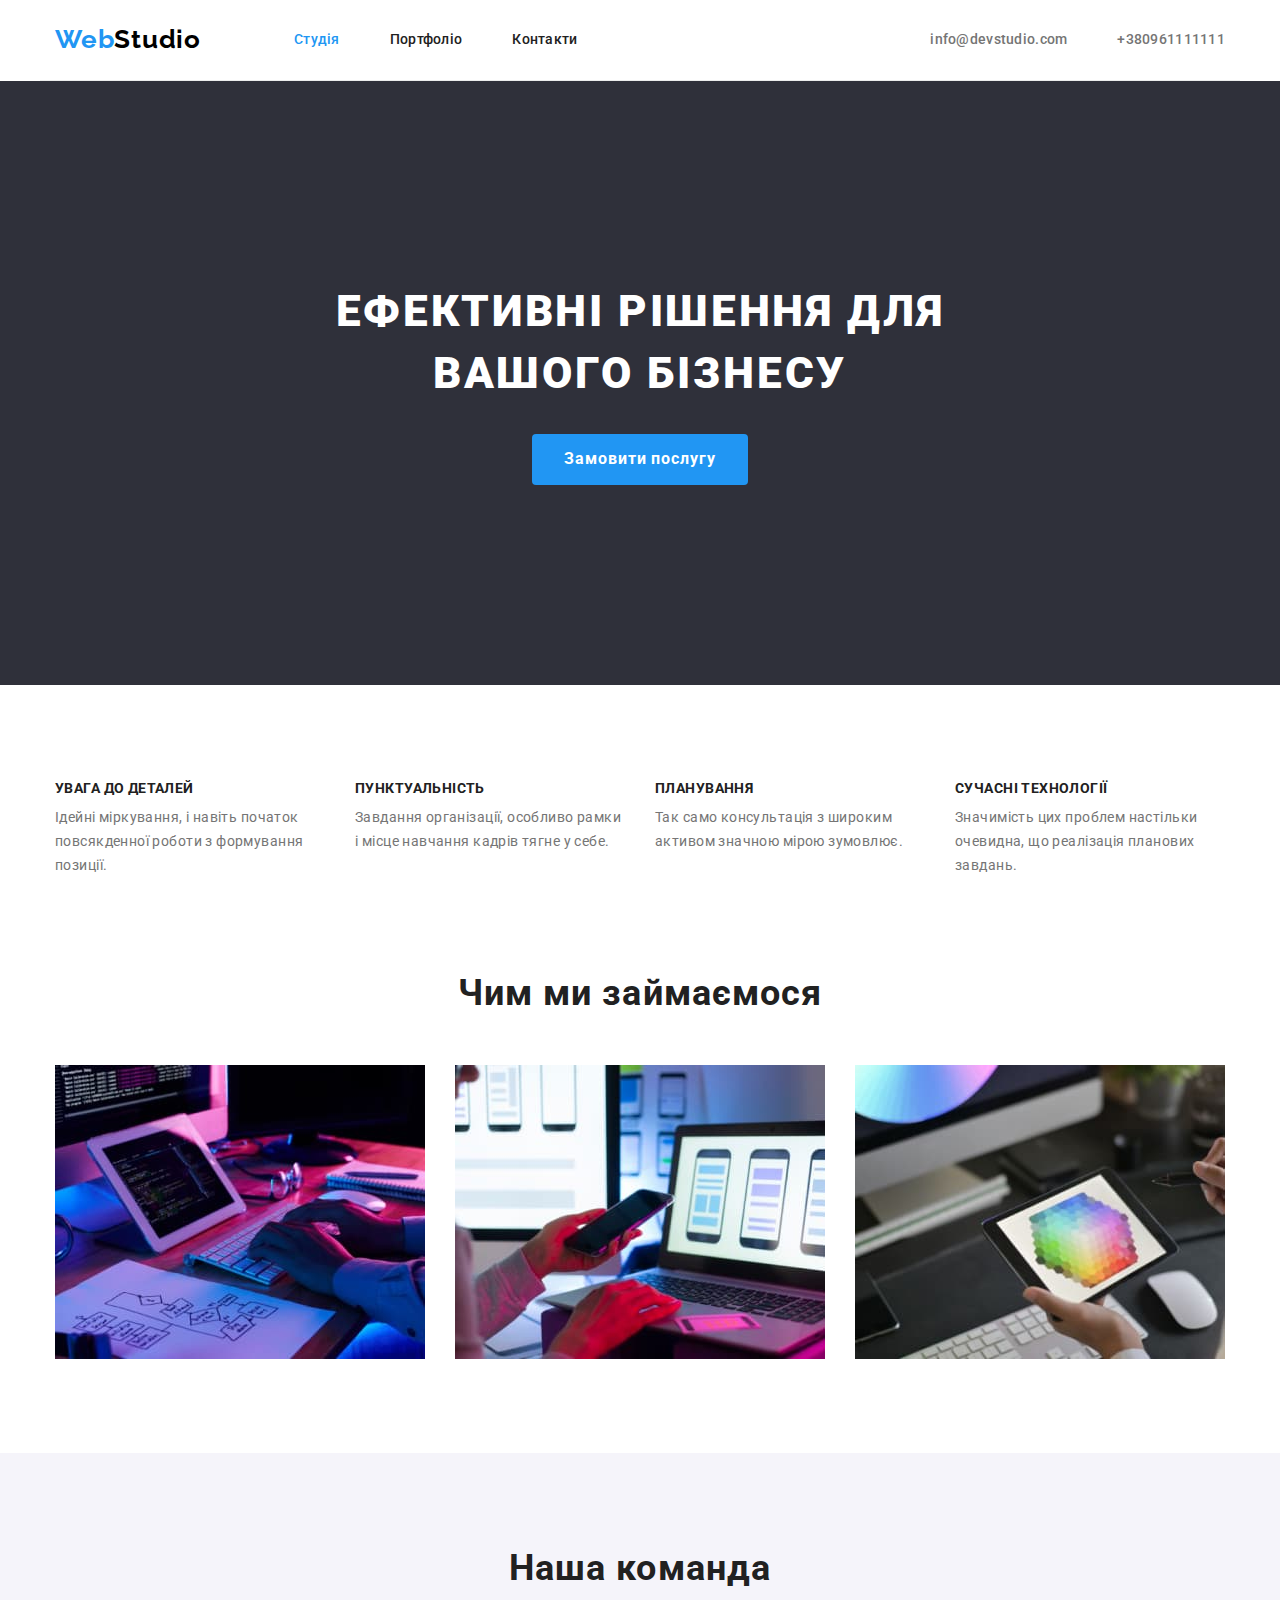
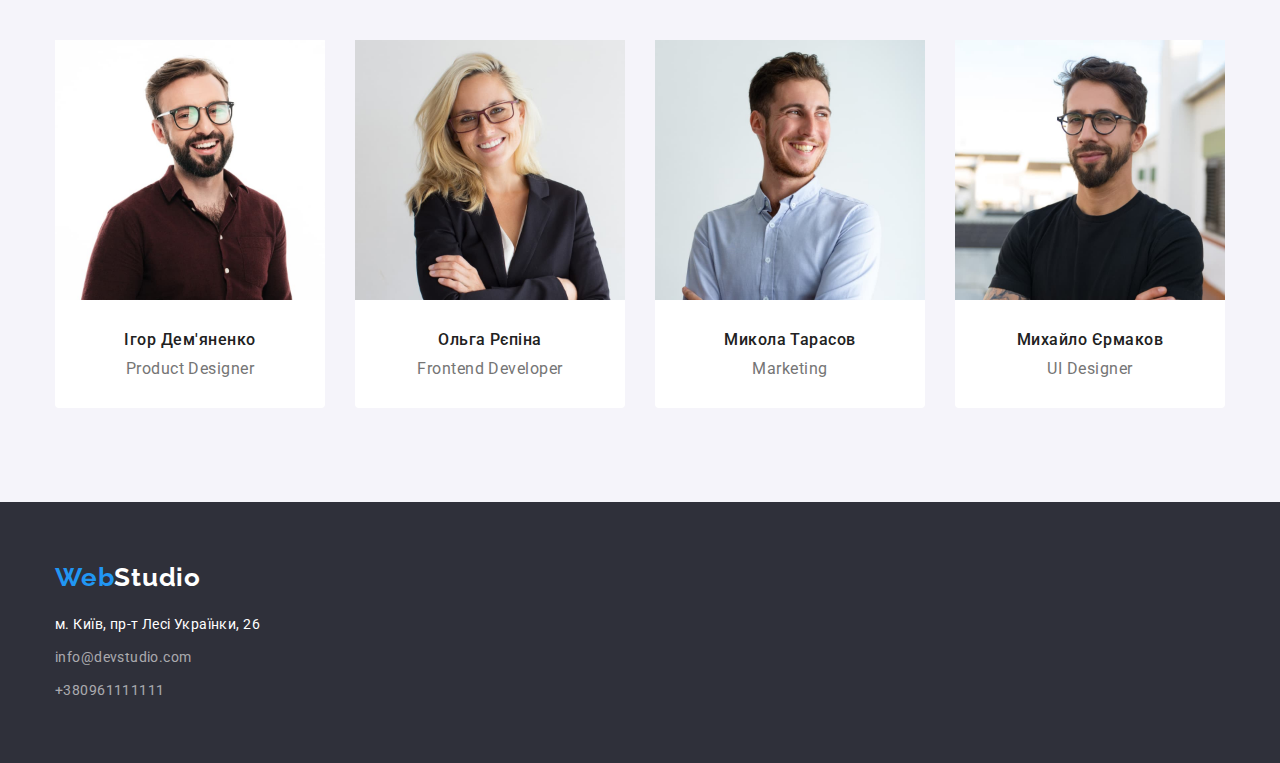
==== commit 0d31f63e: "Доопрацювання флексів" ====
--- a/index.html
+++ b/index.html
@@ -19,38 +19,39 @@
   </head>
 
   <body>
+    <!-- ХЕДЕР -->
     <header class="main-header">
       <div class="container main-header-content">
-        <a class="main-header-logo logo" href="index.html">
+        <a class="main-header-logo logo link" href="index.html">
           <span class="accent">Web</span>Studio</a
         >
 
         <nav class="navigation">
-          <ul class="navigation-list">
+          <ul class="navigation-list list">
             <li class="navigation-list-item">
-              <a class="navigation-list-link active" href="index.html"
+              <a class="navigation-list-link active link" href="index.html"
                 >Студія</a
               >
             </li>
             <li class="navigation-list-item">
-              <a class="navigation-list-link" href="portfolio.html"
+              <a class="navigation-list-link link" href="portfolio.html"
                 >Портфоліо</a
               >
             </li>
             <li class="navigation-list-item">
-              <a class="navigation-list-link" href="">Контакти</a>
+              <a class="navigation-list-link link" href="">Контакти</a>
             </li>
           </ul>
         </nav>
 
-        <ul class="contact-list">
+        <ul class="contact-list list">
           <li class="contact-list-item">
-            <a class="contact-list-link" href="mailto:info@devstudio.com"
+            <a class="contact-list-link link" href="mailto:info@devstudio.com"
               >info@devstudio.com</a
             >
           </li>
           <li class="contact-list-item">
-            <a class="contact-list-link" href="tel:+380961111111"
+            <a class="contact-list-link link" href="tel:+380961111111"
               >+380961111111</a
             >
           </li>
@@ -58,7 +59,9 @@
       </div>
     </header>
 
+    <!-- ГОЛОВНА ЧАСТИНА -->
     <main>
+      <!--СЕКЦІЯ ГЕРОЯ-->
       <section class="section hero">
         <div class="container">
           <h1 class="hero-title">ЕФЕКТИВНІ РІШЕННЯ ДЛЯ ВАШОГО БІЗНЕСУ</h1>
@@ -68,10 +71,11 @@
         </div>
       </section>
 
-      <section class="section features">
-        <div class="container">
-          <h2 class="section-title">Наші переваги</h2>
-          <ul class="features-content">
+      <!-- СЕКЦІЯ ПЕРЕВАГ -->
+      <section class="section features features-section">
+        <div class="container">
+          <h2 class="section-title visually-hidden">Наші переваги</h2>
+          <ul class="features-content list">
             <li class="features-list-item">
               <h3 class="features-title">УВАГА ДО ДЕТАЛЕЙ</h3>
               <p class="features-text">
@@ -103,10 +107,11 @@
         </div>
       </section>
 
+      <!-- СЕКЦІЯ ПРИКЛАДУ РОБІТ -->
       <section class="section section-work">
         <div class="container">
           <h2 class="section-title">Чим ми займаємося</h2>
-          <ul class="work">
+          <ul class="work list">
             <li class="work-example">
               <img src="./images/z1.jpg" alt="Робочий стіл" width="370" />
             </li>
@@ -120,10 +125,11 @@
         </div>
       </section>
 
+      <!-- СЕКЦІЯ КОМАНДИ -->
       <section class="section team">
         <div class="container">
           <h2 class="section-title">Наша команда</h2>
-          <ul class="team-list">
+          <ul class="team-list list">
             <li class="team-item">
               <img
                 class="team-photo"
@@ -131,9 +137,12 @@
                 alt="Ігор Дем'яненко"
                 width="270"
               />
-              <h3 class="team-head">Ігор Дем'яненко</h3>
-              <p class="team-text">Product Designer</p>
-            </li>
+              <div class="team-description">
+                <h3 class="team-head">Ігор Дем'яненко</h3>
+                <p class="team-text">Product Designer</p>
+              </div>
+            </li>
+
             <li class="team-item">
               <img
                 class="team-photo"
@@ -141,44 +150,53 @@
                 alt="Ольга Рєпіна"
                 width="270"
               />
-              <h3 class="team-head">Ольга Рєпіна</h3>
-              <p class="team-text">Frontend Developer</p>
-            </li>
+              <div class="team-description">
+                <h3 class="team-head">Ольга Рєпіна</h3>
+                <p class="team-text">Frontend Developer</p>
+              </div>
+            </li>
+
+            <li class="team-item">
+              <img
+                class="team-photo"
+                src="./images/k4.jpg"
+                alt="Микола Тарасов"
+                width="270"
+              />
+              <div class="team-description">
+                <h3 class="team-head">Микола Тарасов</h3>
+                <p class="team-text">Marketing</p>
+              </div>
+            </li>
+
             <li class="team-item">
               <img
                 class="team-photo"
                 src="./images/k3.jpg"
-                alt="Микола Тарасов"
-                width="270"
-              />
-              <h3 class="team-head">Микола Тарасов</h3>
-              <p class="team-text">Marketing</p>
-            </li>
-            <li class="team-item">
-              <img
-                class="team-photo"
-                src="./images/k4.jpg"
                 alt="Михайло Єрмаков"
                 width="270"
               />
-              <h3 class="team-head">Михайло Єрмаков</h3>
-              <p class="team-text">UI Designer</p>
+              <div class="team-description">
+                <h3 class="team-head">Михайло Єрмаков</h3>
+                <p class="team-text">UI Designer</p>
+              </div>
             </li>
           </ul>
         </div>
       </section>
     </main>
 
+    <!-- ФУТЕР -->
     <footer class="main-footer">
       <div class="container">
-        <a class="main-footer-logo logo" href="index.html"
+        <a class="main-footer-logo logo link" href="index.html"
           ><span class="accent">Web</span>Studio</a
         >
         <address class="adress">
-          <ul class="adress-list">
+          <ul class="adress-list list">
             <li class="adress-list-item">
               <a
-                class="adress-list-mapa"
+                class="adress-list-mapa link"
                 href="https://www.google.com.ua/maps/place/%D0%B1%D1%83%D0%BB.+%D0%9B%D0%B5%D1%81%D0%B8+%D0%A3%D0%BA%D1%80%D0%B0%D0%B8%D0%BD%D0%BA%D0%B8,+26,+%D0%9A%D0%B8%D0%B5%D0%B2,+02000/@50.4265807,30.5361971,17z/data=!3m1!4b1!4m5!3m4!1s0x40d4cf0e033ecbe9:0x57a4dffefec77da0!8m2!3d50.4265807!4d30.5383858?hl=ru"
                 target="_blank"
                 rel="noopener noreferrer"
@@ -186,12 +204,12 @@
               >
             </li>
             <li class="adress-list-item">
-              <a class="adress-list-link" href="mailto:info@devstudio.com"
+              <a class="adress-list-link link" href="mailto:info@devstudio.com"
                 >info@devstudio.com</a
               >
             </li>
             <li class="adress-list-item">
-              <a class="adress-list-link" href="tel:+380961111111"
+              <a class="adress-list-link link" href="tel:+380961111111"
                 >+380961111111</a
               >
             </li>
--- a/css/styles.css
+++ b/css/styles.css
@@ -9,18 +9,25 @@
     --backgrounh-third-color: #2F303A;
     --ramka-color: #EEEEEE;
 }
-
-body{
-    font-family: "Roboto", sans-serif;
-    color: var(--primery-text-color);
-}
-
-a{
+.link {
     text-decoration: none;
 }
 
-li{
-    list-style: none;
+.list {
+    list-style-type: none;
+}
+
+.visually-hidden {
+    position: absolute;
+    width: 1px;
+    height: 1px;
+    margin: -1px;
+    border: 0;
+    padding: 0;
+    white-space: nowrap;
+    clip-path: inset(100%);
+    clip: rect(0 0 0 0);
+    overflow: hidden;
 }
 
 h1,
@@ -29,16 +36,42 @@
 h4,
 h5,
 h6,
+p {
+    margin-top: 0;
+    margin-bottom: 0;
+}
+
 ul,
-p{
-    margin: 0;
-    padding: 0;
-}
+ol {
+    margin-top: 0;
+    margin-bottom: 0;
+    padding-left: 0;
+}
+
+img {
+    display: block;
+}
+
+button {
+    cursor: pointer;
+}
+
+body{
+    font-family: "Roboto", sans-serif;
+    color: var(--primery-text-color);
+}
+
 
 .button{
-    cursor: pointer;
     border-radius: 4px;
-    border: 1px solid transparent;
+    border: none;
+}
+
+/* Секція */
+
+.section {
+    padding-top: 94px;
+    padding-bottom: 94px;
 }
 
 /* Контейнер */
@@ -49,7 +82,6 @@
     padding-right: 15px;
     padding-left: 15px;
 }
-
 
 
 /* Логотип */
@@ -81,13 +113,14 @@
 
 .contact-list{
     display: flex;
+    column-gap: 50px;
     margin-left: auto;
 }
 
 .navigation-list-item,
 .contact-list-item{
     padding-top: 32px;
-    padding-bottom: 31px;
+    padding-bottom: 32px;
 }
 
 .main-header-content{
@@ -98,25 +131,15 @@
 
 .main-header-logo{
     margin-right: 93px;
-    padding-top: 22px;
-    padding-bottom: 27px;
-}
-
-.navigation .navigation-list{
-    display: flex;
+    padding-top: 24px;
+    padding-bottom: 25px;
+}
+
+.navigation-list{
+    display: flex;
+    column-gap: 50px;
     padding: 0;
 }
-
-.navigation-list-item:not(:last-child)
- {
-    margin-right: 50px;
-}
-
-
-.contact-list-item:not(:last-child){
-    margin-right: 50px;
-}
-
 
 .navigation-list-link{
     color: var(--primery-grey-color);
@@ -139,10 +162,7 @@
 
 
 
-.section{
-    padding-top: 94px;
-    padding-bottom: 94px;
-}
+
 
 /* Герой */
 .hero{
@@ -154,17 +174,16 @@
 
 .hero-title{
     width: 696px;
-        /* text-align: center; */
-        font-weight: 900;
-        font-size: 44px;
-        line-height: 1.4;
-        letter-spacing: 0.06em;
-        margin-right: auto;
-        margin-left: auto;
-        margin-bottom: 30px;
-
-        text-transform: uppercase;
-        color: var(--primery-white-color);
+    font-weight: 900;
+    font-size: 44px;
+    line-height: 1.4;
+    letter-spacing: 0.06em;
+    margin-right: auto;
+    margin-left: auto;
+    margin-bottom: 30px;
+
+    text-transform: uppercase;
+    color: var(--primery-white-color);
 }
 
 
@@ -183,8 +202,18 @@
 background-color: var(--primery-white-color););
 }
 
+.features-section{
+    padding-bottom: 47px;
+}
+
 .features-content{
     display: flex;
+    flex-wrap: wrap;
+    column-gap: 30px;
+}
+
+.features-list-item {
+    flex-basis: calc((100% - 3 * 30px) / 4);
 }
 
 .features-title{
@@ -202,13 +231,6 @@
     font-size: 14px;
     line-height: 1.7;
     letter-spacing: 0.03em;
-}
-.features-list-item{
-    width: 270px;
-}
-
-.features-list-item:not(:last-child){
-    margin-right: 30px;
 }
 
 .section-title{
@@ -220,14 +242,18 @@
     margin-bottom: 50px;
 }
 .section-work{
+    padding-top: 47px;
     background-color: var(--primery-white-color);
 }
 
 .work{
-    font-size: 0;
-
-    display: flex;
-    justify-content: space-between;
+    display: flex;
+    flex-wrap: wrap;
+    column-gap: 30px;
+}
+
+.work-example{
+    flex-basis: calc((100% - 2 * 30px) / 3);
 }
 
 /* Наша команда */
@@ -237,11 +263,14 @@
 }
 
 .team-item{
-    font-size: 0;
-
     background-color: var(--primery-white-color);
     border-radius: 0px 0px 4px 4px;
     text-align: center;
+    flex-basis: calc((100% - 3 * 30px) / 4);
+}
+
+.team-description{
+    padding-top: 30px;
     padding-bottom: 30px;
 }
 
@@ -263,10 +292,8 @@
 
 .team-list{
     display: flex;
-    justify-content: space-between;
-}
-.team-photo{
-    margin-bottom: 30px;
+    flex-wrap: wrap;
+    column-gap: 30px;
 }
 
 /* Футер */
@@ -328,6 +355,7 @@
     display: flex;
     justify-content: center;
     margin-bottom: 50px;
+    column-gap: 8px;
 }
 .filters-item-btn{
     min-width: 73px;     
@@ -340,12 +368,6 @@
     padding: 6px 22px;
 }
 
-
-.filters > .filters-item:not(:last-child){
-    margin-right: 8px;
-}
-
-
 .filters-item-btn:hover,
 .filters-item-btn:focus{
     color: var(--primery-white-color);
@@ -355,28 +377,19 @@
 .preview{
     display: flex;
     flex-wrap: wrap;
-}
-
+    column-gap: 30px;
+    row-gap: 30px;
+}
 
 .preview-item-link{
     display: inline-block;
 }
 
 .preview-item{
-    font-size: 0;
-    
-    margin-right: 30px;
-    margin-bottom: 30px;
     background-color: var(--primery-white-color);
-    width: 370px;
-}
-
-.preview-item:nth-child(3n){
-    margin-right: 0px;
-}
-
-.preview-item:nth-last-child(-n+3) {
-    margin-bottom: 0px;
+    width: calc((100% - 2 * 30px) / 3);
+     
+     /* width: 200px; */
 }
 
 .preview-item-content{
@@ -384,7 +397,7 @@
     border-right: 1px solid var(--ramka-color);
     border-bottom: 1px solid var(--ramka-color);
 
-    padding: 20px 23px;
+    padding: 20px 24px;
 }
 
 .preview-item-title{
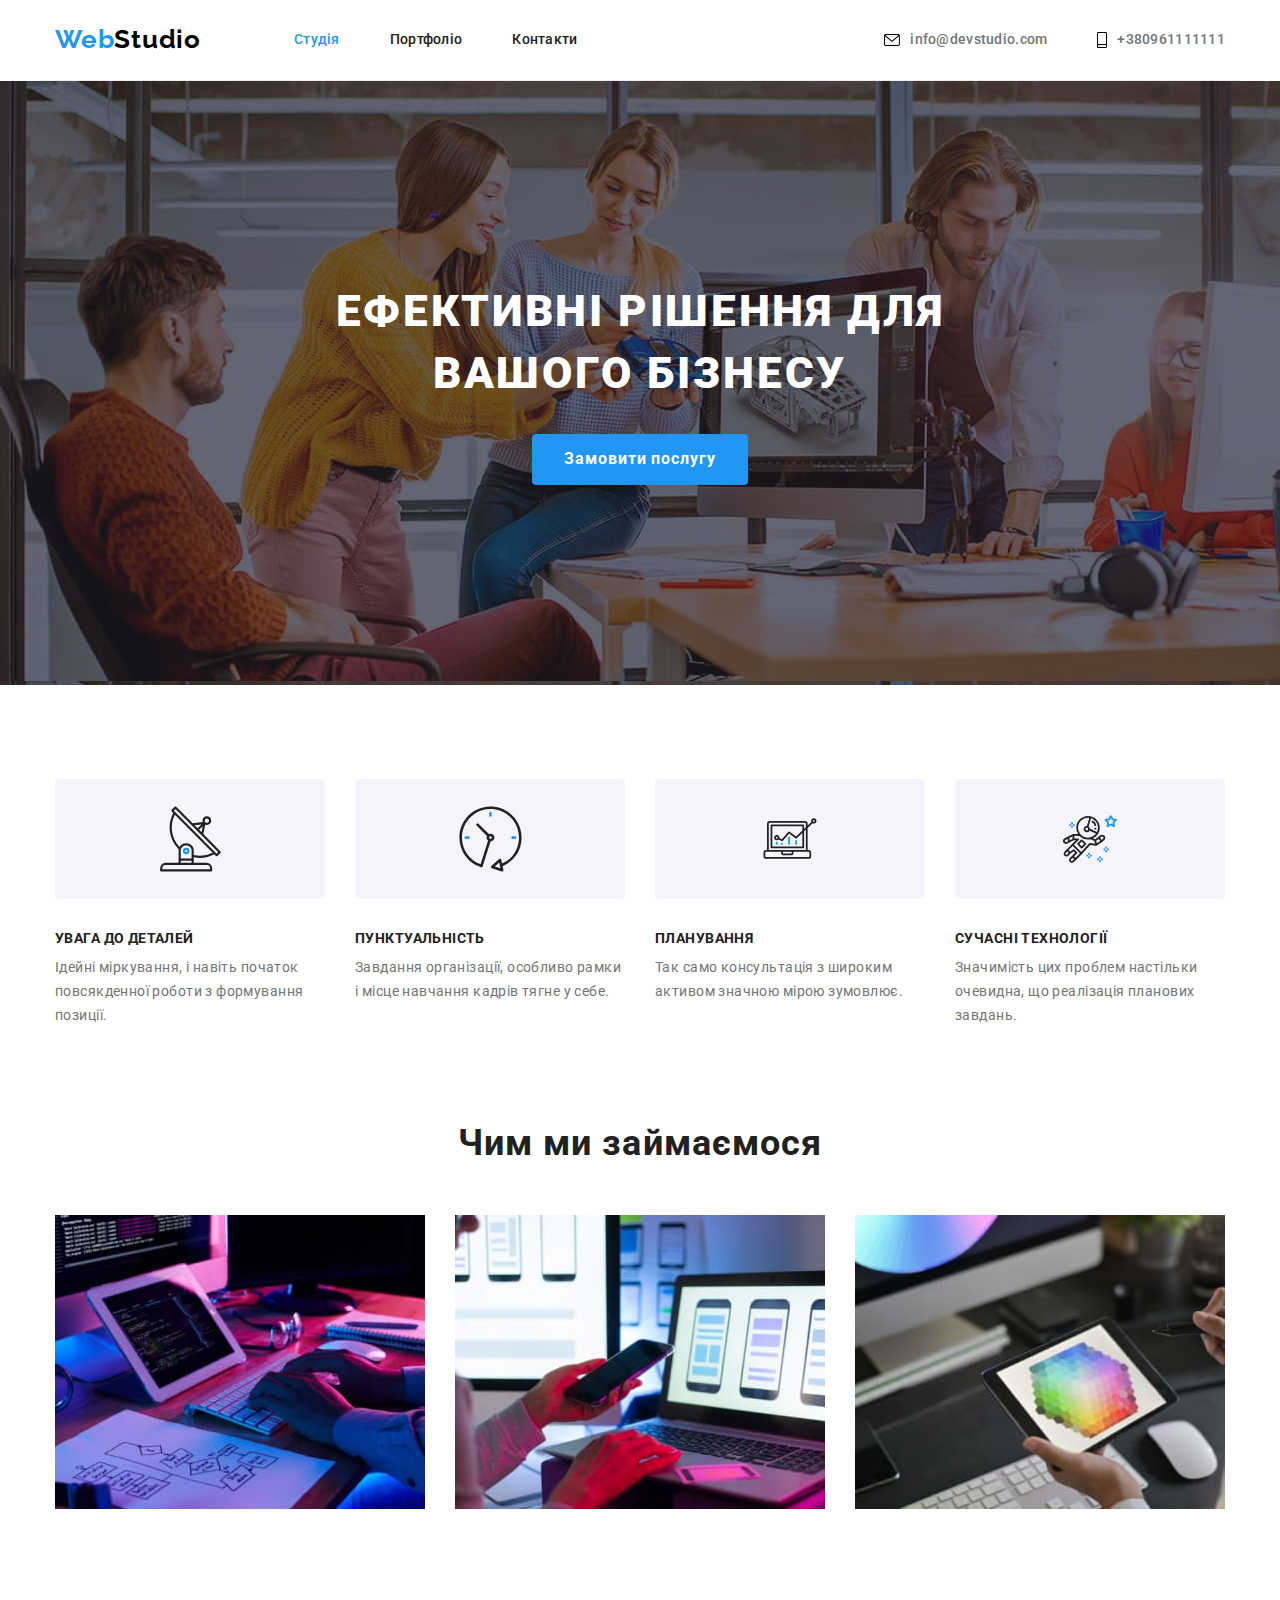
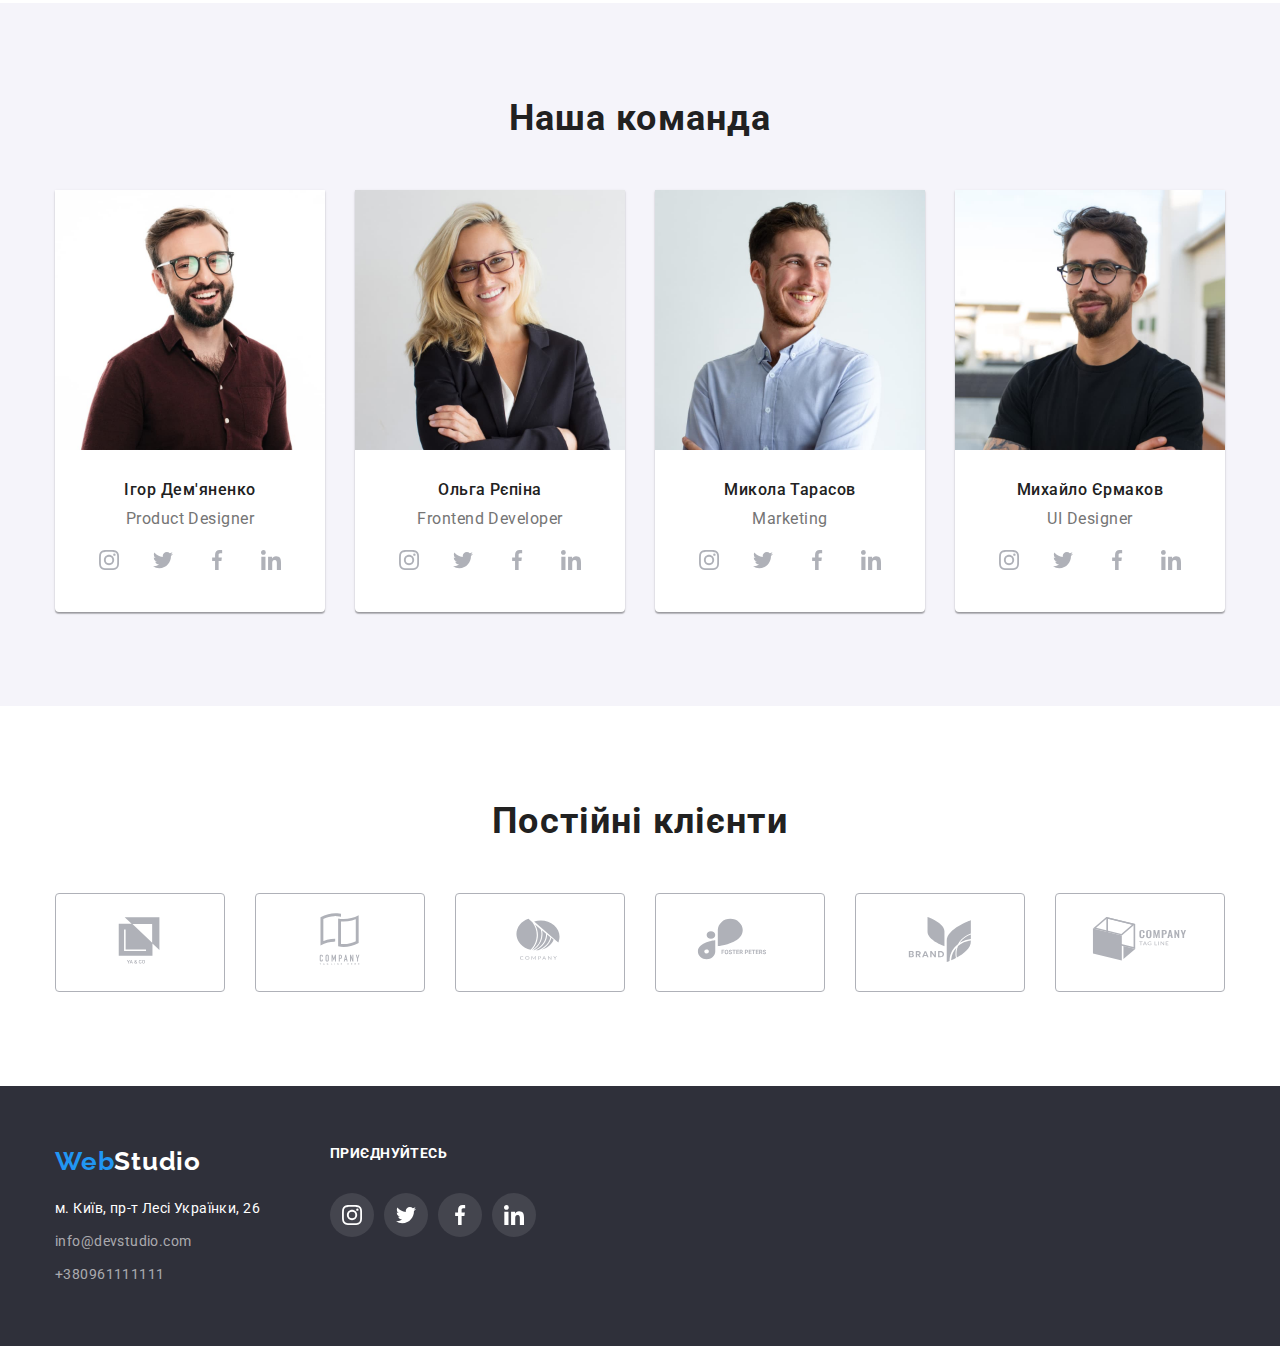
==== commit 1348fdfd: "goit-markup-hw-04 іконки та тіні" ====
--- a/index.html
+++ b/index.html
@@ -46,13 +46,19 @@
 
         <ul class="contact-list list">
           <li class="contact-list-item">
-            <a class="contact-list-link link" href="mailto:info@devstudio.com"
-              >info@devstudio.com</a
+            <a class="contact-list-link link" href="mailto:info@devstudio.com">
+              <svg class="contact-list-icon" width="16" height="12">
+                <use href="./images/icons.svg#icon-mail"></use>
+              </svg>
+              info@devstudio.com</a
             >
           </li>
           <li class="contact-list-item">
-            <a class="contact-list-link link" href="tel:+380961111111"
-              >+380961111111</a
+            <a class="contact-list-link link" href="tel:+380961111111">
+              <svg class="contact-list-icon" width="10" height="16">
+                <use href="./images/icons.svg#icon-smartphone"></use>
+              </svg>
+              +380961111111</a
             >
           </li>
         </ul>
@@ -77,6 +83,11 @@
           <h2 class="section-title visually-hidden">Наші переваги</h2>
           <ul class="features-content list">
             <li class="features-list-item">
+              <div class="features-content-icon">
+                <svg width="65" height="70">
+                  <use href="./images/icons.svg#icon-antenna"></use>
+                </svg>
+              </div>
               <h3 class="features-title">УВАГА ДО ДЕТАЛЕЙ</h3>
               <p class="features-text">
                 Ідейні міркування, і навіть початок повсякденної роботи з
@@ -84,6 +95,11 @@
               </p>
             </li>
             <li class="features-list-item">
+              <div class="features-content-icon">
+                <svg width="65" height="70">
+                  <use href="./images/icons.svg#icon-clock"></use>
+                </svg>
+              </div>
               <h3 class="features-title">ПУНКТУАЛЬНІСТЬ</h3>
               <p class="features-text">
                 Завдання організації, особливо рамки і місце навчання кадрів
@@ -91,12 +107,22 @@
               </p>
             </li>
             <li class="features-list-item">
+              <div class="features-content-icon">
+                <svg width="70" height="53">
+                  <use href="./images/icons.svg#icon-diagram"></use>
+                </svg>
+              </div>
               <h3 class="features-title">ПЛАНУВАННЯ</h3>
               <p class="features-text">
                 Так само консультація з широким активом значною мірою зумовлює.
               </p>
             </li>
             <li class="features-list-item">
+              <div class="features-content-icon">
+                <svg width="54" height="60">
+                  <use href="./images/icons.svg#icon-astronaut"></use>
+                </svg>
+              </div>
               <h3 class="features-title">СУЧАСНІ ТЕХНОЛОГІЇ</h3>
               <p class="features-text">
                 Значимість цих проблем настільки очевидна, що реалізація
@@ -125,7 +151,6 @@
         </div>
       </section>
 
-      <!-- СЕКЦІЯ КОМАНДИ -->
       <section class="section team">
         <div class="container">
           <h2 class="section-title">Наша команда</h2>
@@ -140,6 +165,50 @@
               <div class="team-description">
                 <h3 class="team-head">Ігор Дем'яненко</h3>
                 <p class="team-text">Product Designer</p>
+                <ul class="list social-icon-list">
+                  <li class="social-icon-item">
+                    <a class="social-icon-link" href=""
+                      ><svg
+                        class="team-description-icon"
+                        width="20"
+                        height="20"
+                      >
+                        <use
+                          href="./images/icons.svg#icon-instagram"
+                        ></use></svg
+                    ></a>
+                  </li>
+                  <li class="social-icon-item">
+                    <a class="social-icon-link" href=""
+                      ><svg
+                        class="team-description-icon"
+                        width="20"
+                        height="20"
+                      >
+                        <use href="./images/icons.svg#icon-twitter"></use></svg
+                    ></a>
+                  </li>
+                  <li class="social-icon-item">
+                    <a class="social-icon-link" href=""
+                      ><svg
+                        class="team-description-icon"
+                        width="20"
+                        height="20"
+                      >
+                        <use href="./images/icons.svg#icon-facebook"></use></svg
+                    ></a>
+                  </li>
+                  <li class="social-icon-item">
+                    <a class="social-icon-link" href=""
+                      ><svg
+                        class="team-description-icon"
+                        width="20"
+                        height="20"
+                      >
+                        <use href="./images/icons.svg#icon-linkedin"></use></svg
+                    ></a>
+                  </li>
+                </ul>
               </div>
             </li>
 
@@ -153,6 +222,50 @@
               <div class="team-description">
                 <h3 class="team-head">Ольга Рєпіна</h3>
                 <p class="team-text">Frontend Developer</p>
+                <ul class="list social-icon-list">
+                  <li class="social-icon-item">
+                    <a class="social-icon-link" href=""
+                      ><svg
+                        class="team-description-icon"
+                        width="20"
+                        height="20"
+                      >
+                        <use
+                          href="./images/icons.svg#icon-instagram"
+                        ></use></svg
+                    ></a>
+                  </li>
+                  <li class="social-icon-item">
+                    <a class="social-icon-link" href=""
+                      ><svg
+                        class="team-description-icon"
+                        width="20"
+                        height="20"
+                      >
+                        <use href="./images/icons.svg#icon-twitter"></use></svg
+                    ></a>
+                  </li>
+                  <li class="social-icon-item">
+                    <a class="social-icon-link" href=""
+                      ><svg
+                        class="team-description-icon"
+                        width="20"
+                        height="20"
+                      >
+                        <use href="./images/icons.svg#icon-facebook"></use></svg
+                    ></a>
+                  </li>
+                  <li class="social-icon-item">
+                    <a class="social-icon-link" href=""
+                      ><svg
+                        class="team-description-icon"
+                        width="20"
+                        height="20"
+                      >
+                        <use href="./images/icons.svg#icon-linkedin"></use></svg
+                    ></a>
+                  </li>
+                </ul>
               </div>
             </li>
 
@@ -166,6 +279,50 @@
               <div class="team-description">
                 <h3 class="team-head">Микола Тарасов</h3>
                 <p class="team-text">Marketing</p>
+                <ul class="list social-icon-list">
+                  <li class="social-icon-item">
+                    <a class="social-icon-link" href=""
+                      ><svg
+                        class="team-description-icon"
+                        width="20"
+                        height="20"
+                      >
+                        <use
+                          href="./images/icons.svg#icon-instagram"
+                        ></use></svg
+                    ></a>
+                  </li>
+                  <li class="social-icon-item">
+                    <a class="social-icon-link" href=""
+                      ><svg
+                        class="team-description-icon"
+                        width="20"
+                        height="20"
+                      >
+                        <use href="./images/icons.svg#icon-twitter"></use></svg
+                    ></a>
+                  </li>
+                  <li class="social-icon-item">
+                    <a class="social-icon-link" href=""
+                      ><svg
+                        class="team-description-icon"
+                        width="20"
+                        height="20"
+                      >
+                        <use href="./images/icons.svg#icon-facebook"></use></svg
+                    ></a>
+                  </li>
+                  <li class="social-icon-item">
+                    <a class="social-icon-link" href=""
+                      ><svg
+                        class="team-description-icon"
+                        width="20"
+                        height="20"
+                      >
+                        <use href="./images/icons.svg#icon-linkedin"></use></svg
+                    ></a>
+                  </li>
+                </ul>
               </div>
             </li>
 
@@ -179,7 +336,96 @@
               <div class="team-description">
                 <h3 class="team-head">Михайло Єрмаков</h3>
                 <p class="team-text">UI Designer</p>
-              </div>
+                <ul class="list social-icon-list">
+                  <li class="social-icon-item">
+                    <a class="social-icon-link" href=""
+                      ><svg
+                        class="team-description-icon"
+                        width="20"
+                        height="20"
+                      >
+                        <use
+                          href="./images/icons.svg#icon-instagram"
+                        ></use></svg
+                    ></a>
+                  </li>
+                  <li class="social-icon-item">
+                    <a class="social-icon-link" href=""
+                      ><svg
+                        class="team-description-icon"
+                        width="20"
+                        height="20"
+                      >
+                        <use href="./images/icons.svg#icon-twitter"></use></svg
+                    ></a>
+                  </li>
+                  <li class="social-icon-item">
+                    <a class="social-icon-link" href=""
+                      ><svg
+                        class="team-description-icon"
+                        width="20"
+                        height="20"
+                      >
+                        <use href="./images/icons.svg#icon-facebook"></use></svg
+                    ></a>
+                  </li>
+                  <li class="social-icon-item">
+                    <a class="social-icon-link" href=""
+                      ><svg
+                        class="team-description-icon"
+                        width="20"
+                        height="20"
+                      >
+                        <use href="./images/icons.svg#icon-linkedin"></use></svg
+                    ></a>
+                  </li>
+                </ul>
+              </div>
+            </li>
+          </ul>
+        </div>
+      </section>
+
+      <!-- СЕКЦІЯ ПОСТІЙНИХ КЛІЄНТІВ -->
+      <section class="section clients">
+        <div class="container">
+          <h2 class="section-title">Постійні клієнти</h2>
+          <ul class="clients-list list">
+            <li class="clients-item">
+              <a class="clients-link" href=""
+                ><svg class="clients-icon" width="106" height="60">
+                  <use href="./images/icons.svg#icon-logo-one"></use></svg
+              ></a>
+            </li>
+            <li class="clients-item">
+              <a class="clients-link" href=""
+                ><svg class="clients-icon" width="106" height="60">
+                  <use href="./images/icons.svg#icon-logo-two"></use></svg
+              ></a>
+            </li>
+            <li class="clients-item">
+              <a class="clients-link" href=""
+                ><svg class="clients-icon" width="106" height="60">
+                  <use href="./images/icons.svg#icon-logo-three"></use></svg
+              ></a>
+            </li>
+            <li class="clients-item">
+              <a class="clients-link" href=""
+                ><svg class="clients-icon" width="106" height="60">
+                  <use href="./images/icons.svg#icon-logo-four"></use></svg
+              ></a>
+            </li>
+            <li class="clients-item">
+              <a class="clients-link" href=""
+                ><svg class="clients-icon" width="106" height="60">
+                  <use href="./images/icons.svg#icon-logo-five"></use></svg
+              ></a>
+            </li>
+            <li class="clients-item">
+              <a class="clients-link" href=""
+                ><svg class="clients-icon" width="106" height="60">
+                  <use href="./images/icons.svg#icon-logo-six"></use></svg
+              ></a>
             </li>
           </ul>
         </div>
@@ -188,33 +434,67 @@
 
     <!-- ФУТЕР -->
     <footer class="main-footer">
-      <div class="container">
-        <a class="main-footer-logo logo link" href="index.html"
-          ><span class="accent">Web</span>Studio</a
-        >
-        <address class="adress">
-          <ul class="adress-list list">
-            <li class="adress-list-item">
-              <a
-                class="adress-list-mapa link"
-                href="https://www.google.com.ua/maps/place/%D0%B1%D1%83%D0%BB.+%D0%9B%D0%B5%D1%81%D0%B8+%D0%A3%D0%BA%D1%80%D0%B0%D0%B8%D0%BD%D0%BA%D0%B8,+26,+%D0%9A%D0%B8%D0%B5%D0%B2,+02000/@50.4265807,30.5361971,17z/data=!3m1!4b1!4m5!3m4!1s0x40d4cf0e033ecbe9:0x57a4dffefec77da0!8m2!3d50.4265807!4d30.5383858?hl=ru"
-                target="_blank"
-                rel="noopener noreferrer"
-                >м. Київ, пр-т Лесі Українки, 26</a
-              >
-            </li>
-            <li class="adress-list-item">
-              <a class="adress-list-link link" href="mailto:info@devstudio.com"
-                >info@devstudio.com</a
-              >
-            </li>
-            <li class="adress-list-item">
-              <a class="adress-list-link link" href="tel:+380961111111"
-                >+380961111111</a
-              >
+      <div class="container footer-container">
+        <div class="footer-adress">
+          <a class="main-footer-logo logo link" href="index.html"
+            ><span class="accent">Web</span>Studio</a
+          >
+          <address class="adress">
+            <ul class="adress-list list">
+              <li class="adress-list-item">
+                <a
+                  class="adress-list-mapa link"
+                  href="https://www.google.com.ua/maps/place/%D0%B1%D1%83%D0%BB.+%D0%9B%D0%B5%D1%81%D0%B8+%D0%A3%D0%BA%D1%80%D0%B0%D0%B8%D0%BD%D0%BA%D0%B8,+26,+%D0%9A%D0%B8%D0%B5%D0%B2,+02000/@50.4265807,30.5361971,17z/data=!3m1!4b1!4m5!3m4!1s0x40d4cf0e033ecbe9:0x57a4dffefec77da0!8m2!3d50.4265807!4d30.5383858?hl=ru"
+                  target="_blank"
+                  rel="noopener noreferrer"
+                  >м. Київ, пр-т Лесі Українки, 26</a
+                >
+              </li>
+              <li class="adress-list-item">
+                <a
+                  class="adress-list-link link"
+                  href="mailto:info@devstudio.com"
+                  >info@devstudio.com</a
+                >
+              </li>
+              <li class="adress-list-item">
+                <a class="adress-list-link link" href="tel:+380961111111"
+                  >+380961111111</a
+                >
+              </li>
+            </ul>
+          </address>
+        </div>
+
+        <div class="footer-join">
+          <h3 class="footer-join-title">Приєднуйтесь</h3>
+          <ul class="list social-icon-list">
+            <li class="social-icon-item footer-join-item">
+              <a class="social-icon-link" href=""
+                ><svg class="footer-join-icon" width="20" height="20">
+                  <use href="./images/icons.svg#icon-instagram"></use></svg
+              ></a>
+            </li>
+            <li class="social-icon-item footer-join-item">
+              <a class="social-icon-link" href=""
+                ><svg class="footer-join-icon" width="20" height="20">
+                  <use href="./images/icons.svg#icon-twitter"></use></svg
+              ></a>
+            </li>
+            <li class="social-icon-item footer-join-item">
+              <a class="social-icon-link" href=""
+                ><svg class="footer-join-icon" width="20" height="20">
+                  <use href="./images/icons.svg#icon-facebook"></use></svg
+              ></a>
+            </li>
+            <li class="social-icon-item footer-join-item">
+              <a class="social-icon-link" href=""
+                ><svg class="footer-join-icon" width="20" height="20">
+                  <use href="./images/icons.svg#icon-linkedin"></use></svg
+              ></a>
             </li>
           </ul>
-        </address>
+        </div>
       </div>
     </footer>
   </body>
--- a/css/styles.css
+++ b/css/styles.css
@@ -8,6 +8,9 @@
     --backgrounh-secondary-color: #F5F4FA;
     --backgrounh-third-color: #2F303A;
     --ramka-color: #EEEEEE;
+    --background-button-active: #188CE8;
+    --background-hero: #C4C4C4;
+    --accent-grey-icon: #AFB1B8;
 }
 .link {
     text-decoration: none;
@@ -151,23 +154,37 @@
 
 .contact-list-link{
     color: var(--primery-text-color);
+    display: flex;
+    column-gap: 10px;
+    align-items: center;
 }
 
 .navigation-list-link:hover,
 .navigation-list-link:focus,
 .contact-list-link:hover,
-.contact-list-link:focus {
+.contact-list-link:focus
+{
     color: var(--accent-color);
 }
 
-
+.contact-list-link:hover .contact-list-icon,
+.contact-list-link:focus .contact-list-icon{
+    fill: var(--accent-color)
+}
+
+.contact-list-item:hover
+{
+    color: var(--accent-color);
+}
 
 
 
 /* Герой */
 .hero{
+    max-width: 1600px;
     text-align: center;
-    background-color: var(--backgrounh-third-color);
+    background-color: var(--background-hero);
+    background-image:linear-gradient(rgba(47, 48, 58, 0.4), rgba(47, 48, 58, 0.4)), url(../images/hero-background.jpg);
     padding-top: 200px;
     padding-bottom: 200px;
 }
@@ -197,6 +214,11 @@
     background-color: var(--accent-color);
 }
 
+.hero-btn:hover,
+.hero-btn:focus{
+    background-color: var(--background-button-active);
+}
+
 /* Наші переваги */
 .features{
 background-color: var(--primery-white-color););
@@ -212,8 +234,22 @@
     column-gap: 30px;
 }
 
+
 .features-list-item {
     flex-basis: calc((100% - 3 * 30px) / 4);
+
+}
+
+.features-content-icon{
+height: 120px;
+
+display: flex;
+justify-content: center;
+align-items: center;
+
+background-color: var(--backgrounh-secondary-color);
+border-radius: 4px;
+margin-bottom: 30px;
 }
 
 .features-title{
@@ -267,11 +303,12 @@
     border-radius: 0px 0px 4px 4px;
     text-align: center;
     flex-basis: calc((100% - 3 * 30px) / 4);
+
+    box-shadow: 0px 1px 3px rgba(0, 0, 0, 0.12), 0px 1px 1px rgba(0, 0, 0, 0.14), 0px 2px 1px rgba(0, 0, 0, 0.2);
 }
 
 .team-description{
-    padding-top: 30px;
-    padding-bottom: 30px;
+    padding: 30px 32px;
 }
 
 .team-head{
@@ -288,6 +325,8 @@
     font-size: 16px;
     line-height: 1.2;
     letter-spacing: 0.03em;
+
+    margin-bottom: 10px;
 }
 
 .team-list{
@@ -295,6 +334,57 @@
     flex-wrap: wrap;
     column-gap: 30px;
 }
+
+.social-icon-list{
+    display: flex;
+    column-gap: 10px;
+}
+
+.social-icon-link{
+    display: flex;
+    justify-content: center;
+    align-items: center;
+    width: 44px;
+    height: 44px;
+    border-radius: 50%;
+    
+}
+
+.team-description-icon{
+    fill: var(--accent-grey-icon);
+}
+
+.social-icon-link:hover{
+    background-color: var(--accent-color);
+}
+
+.social-icon-link:hover .team-description-icon {
+    fill: var(--primery-white-color);
+}
+
+.clients-list{
+    display: flex;
+    column-gap: 30px;
+}
+.clients-item{
+    flex-basis: calc((100% - 5 * 30px) / 6); 
+    padding: 16px 31px;
+    border: 1px solid var(--accent-grey-icon);
+    border-radius: 4px;
+} 
+
+.clients-item:hover {
+    border: 1px solid var(--accent-color);
+}
+
+.clients-icon{
+    fill: var(--accent-grey-icon)
+}
+
+.clients-item:hover .clients-icon{
+    fill: var(--accent-color);
+}
+
 
 /* Футер */
 .main-footer{
@@ -310,6 +400,11 @@
     margin-bottom: 20px;
 }
 
+.footer-container{
+    display: flex;
+    column-gap: 70px;
+}
+
 .adress{
     font-style: normal;
     font-size: 14px;
@@ -337,7 +432,25 @@
     color: var(--accent-color);
 }
 
-
+.footer-join-title{
+    font-size: 14px;
+    line-height: 1.1;
+    letter-spacing: 0.03em;
+    text-transform: uppercase;
+    
+    color: var(--primery-white-color);
+
+    margin-bottom: 32px;
+}
+
+.footer-join-icon{
+    fill: var(--primery-white-color);
+}
+
+.footer-join-item{
+    background-color: rgba(255, 255, 255, 0.1);
+    border-radius: 50%;
+}
 /* Портфоліо */
 
 .main-portfolio{
@@ -357,6 +470,12 @@
     margin-bottom: 50px;
     column-gap: 8px;
 }
+
+.filters-item:hover,
+.filters-item:focus{
+    box-shadow: 0px 3px 1px rgba(0, 0, 0, 0.1), 0px 1px 2px rgba(0, 0, 0, 0.08), 0px 2px 2px rgba(0, 0, 0, 0.12);
+}
+
 .filters-item-btn{
     min-width: 73px;     
     font-size: 16px;
@@ -372,6 +491,7 @@
 .filters-item-btn:focus{
     color: var(--primery-white-color);
     background-color: var(--accent-color);
+
 }
 
 .preview{
@@ -381,21 +501,25 @@
     row-gap: 30px;
 }
 
+.preview-item {
+    background-color: var(--primery-white-color);
+    width: calc((100% - 2 * 30px) / 3);
+}
+
+.preview-item:hover,
+.preview-item:focus {
+    box-shadow: 0px 1px 1px rgba(0, 0, 0, 0.12), 0px 4px 4px rgba(0, 0, 0, 0.06), 1px 4px 6px rgba(0, 0, 0, 0.16);
+}
+
 .preview-item-link{
     display: inline-block;
 }
 
-.preview-item{
-    background-color: var(--primery-white-color);
-    width: calc((100% - 2 * 30px) / 3);
-     
-     /* width: 200px; */
-}
+
 
 .preview-item-content{
-    border-left: 1px solid var(--ramka-color);
-    border-right: 1px solid var(--ramka-color);
-    border-bottom: 1px solid var(--ramka-color);
+    border: 1px solid var(--ramka-color);
+    border-top: none;
 
     padding: 20px 24px;
 }
